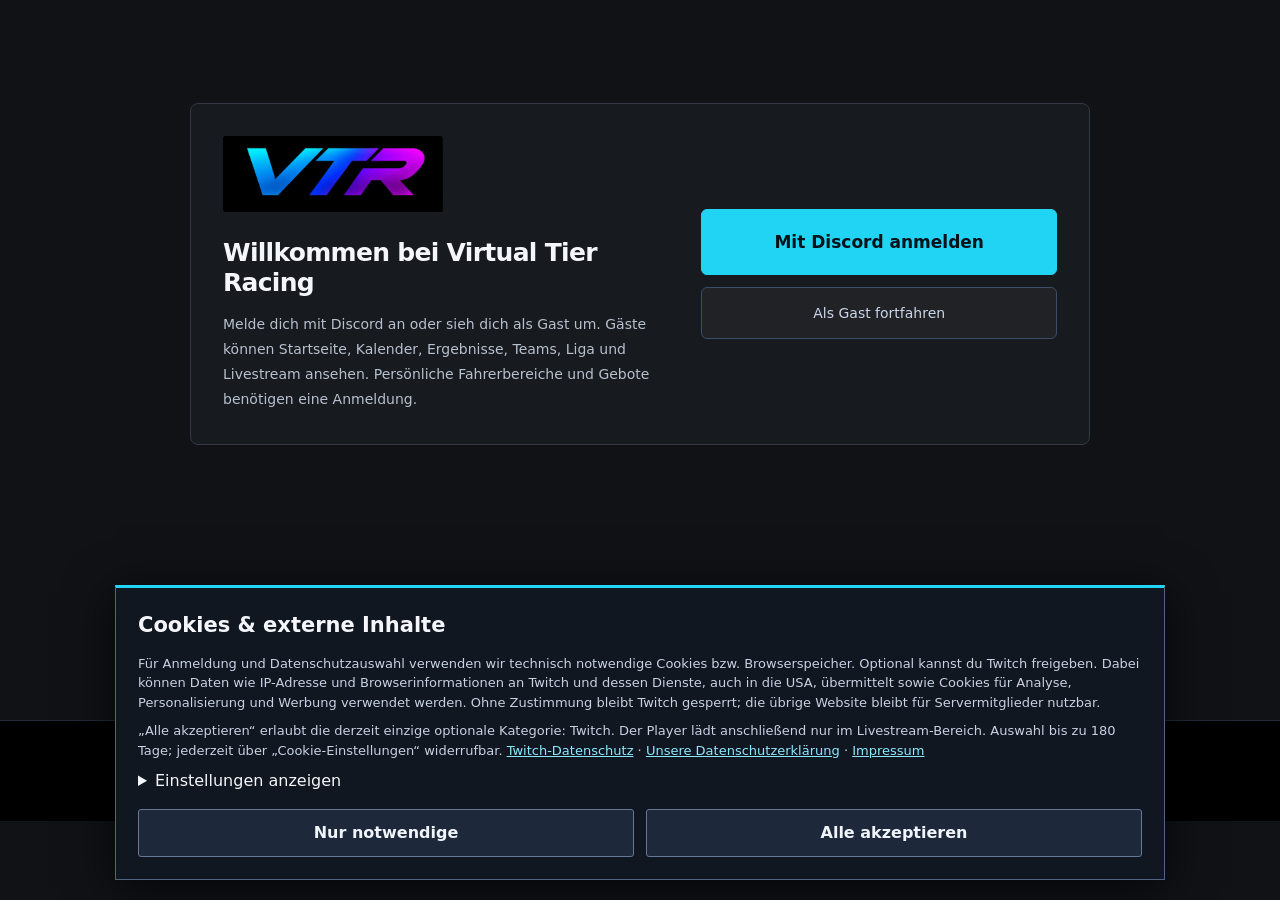
==== index.html @ bfbf3780 "Deactivate drivers when Discord role is removed; preserve history and refund cancelled auctions" ====
<!doctype html>
<html lang="de">
<head>
<meta charset="utf-8">
<meta name="viewport" content="width=device-width, initial-scale=1">
<meta name="theme-color" content="#07090d">
<title>Virtual Tier Racing | Tier 1</title>
<meta name="description" content="Virtual Tier Racing: Rennkalender, Ergebnisse, Teams und Wertungen der Tier 1. Der Fahrerbereich ist über Discord erreichbar.">
<style>
 
/* F1 Premium – Budgetanzeige */
#teams .card .stat {
  white-space: nowrap;
  font-size: clamp(16px, 1.8vw, 25px);
}

#teams .coin-unit {
  font-size: 0.55em;
  font-weight: 600;
  opacity: 0.75;
}

/* F1 Premium – kompakte Budgetanzeige */
#teams .card .stat {
  font-size: clamp(19px, 2vw, 26px);
  font-weight: 850;
  line-height: 1.4;
  letter-spacing: -0.5px;
  overflow-wrap: normal;
}

#teams .card {
  padding: 24px;
}

#teams .card h3 {
  margin-bottom: 18px;
}

#teams .card .muted {
  font-size: 13px;
  text-transform: uppercase;
  letter-spacing: 1px;
  margin-bottom: 10px;
}

 html {
  scroll-behavior: smooth;
  scroll-padding-top: 130px;
}

[id] {
  scroll-margin-top: 130px;
}
:root{color-scheme:dark;font-family:Inter,system-ui,-apple-system,Arial,sans-serif;--bg:#090b10;--surface:#151922;--surface2:#1b202a;--stroke:#303541;--text:#f7f8fb;--muted:#aab3c1;--red:#f33545}
*{box-sizing:border-box}html{scroll-behavior:smooth}body{margin:0;min-height:100vh;background:radial-gradient(ellipse at 90% 0%,#3b1521 0%,transparent 33%),var(--bg);color:var(--text)}button,input,select{font:inherit}button{border:0;border-radius:9px;background:var(--red);color:white;padding:12px 17px;font-weight:750;cursor:pointer;transition:filter .2s,transform .2s}button:hover:not(:disabled){filter:brightness(1.13);transform:translateY(-1px)}button:disabled{opacity:.45;cursor:not-allowed}.secondary{background:#303846}.outline{background:transparent;border:1px solid var(--stroke)}.hidden{display:none!important}.muted{color:var(--muted)}.red{color:var(--red)}
.sidebar{position:fixed;inset:0 auto 0 0;width:238px;background:#101319;border-right:1px solid #2a2f39;padding:29px 17px;display:flex;flex-direction:column;z-index:20}.brand{font-size:24px;font-weight:950;letter-spacing:.6px;padding:4px 10px 32px;white-space:nowrap}.brand span{color:var(--red)}.nav-label{font-size:10px;letter-spacing:2px;font-weight:800;color:#777f90;margin:10px 13px 14px}.nav-link{display:flex;align-items:center;gap:12px;text-decoration:none;color:#abb4c3;padding:13px 15px;border-radius:10px;font-weight:700;margin-bottom:6px;transition:background .2s,color .2s}.nav-link:hover{background:#252b35;color:white}.nav-link.active{background:#431b27;color:#fff;border-left:3px solid var(--red)}.nav-icon{font-size:18px;width:24px;text-align:center}.side-bottom{margin-top:auto;padding:18px 12px 0;border-top:1px solid var(--stroke);color:#7f8897;font-size:12px;line-height:1.6}
.page{margin-left:238px;min-width:0}.topbar{height:86px;border-bottom:1px solid #292e38;background:#11141bbd;backdrop-filter:blur(12px);display:flex;justify-content:space-between;align-items:center;padding:0 34px;gap:15px;position:sticky;top:0;z-index:10}.top-heading{font-weight:850;font-size:20px}.top-sub{font-size:12px;color:var(--muted);margin-top:4px}.account-actions{display:flex;align-items:center;gap:12px}
main{max-width:1450px;margin:auto;padding:30px 34px 65px}.hero{position:relative;overflow:hidden;border:1px solid #65303b;border-radius:18px;min-height:270px;display:flex;align-items:center;padding:40px 42px;margin-bottom:24px;background:linear-gradient(100deg,#1a1019 0%,#26141d 43%,#0d1017 100%)}.hero:before{content:'';position:absolute;inset:0;background:repeating-linear-gradient(115deg,transparent 0 28px,#ffffff05 29px 30px);opacity:.55;pointer-events:none}.hero:after{content:'01';position:absolute;right:45px;bottom:-65px;font-size:290px;font-style:italic;font-weight:950;letter-spacing:-20px;color:#ffffff0a;pointer-events:none}.hero-content{position:relative;z-index:1;max-width:680px}.eyebrow{color:#ff7c8c;text-transform:uppercase;letter-spacing:2.5px;font-size:11px;font-weight:900}.hero h1{font-size:clamp(30px,4.4vw,58px);font-style:italic;letter-spacing:-1.8px;line-height:1.06;margin:14px 0}.hero h1 em{color:var(--red);font-style:inherit}.hero p{color:#c0c5d0;max-width:530px;line-height:1.65;margin:0 0 18px}
.grid{display:grid;grid-template-columns:repeat(auto-fit,minmax(min(100%,270px),1fr));gap:18px}.summary-grid{grid-template-columns:repeat(2,minmax(0,1fr))}.card{background:linear-gradient(145deg,#191d26,#12161e);border:1px solid var(--stroke);border-radius:15px;padding:23px;min-width:0;box-shadow:0 12px 30px #0002}.card h3{margin:0 0 17px;font-size:20px}.stat{font-size:clamp(22px,3vw,33px);font-weight:900;overflow-wrap:anywhere;margin-top:9px;letter-spacing:-.5px}.metric-label{font-size:11px;letter-spacing:1.6px;font-weight:850;color:#919cab}.section{display:flex;align-items:center;gap:12px;margin:33px 0 17px;font-size:22px;letter-spacing:-.4px}.section:before{content:'';display:block;width:5px;height:24px;background:var(--red);border-radius:5px}#notice{min-height:24px;color:#ffb8c0;margin:0 0 14px}.auction-card{grid-column:1/-1;border-color:#66313c;background:linear-gradient(110deg,#251720,#151a23 75%);position:relative;overflow:hidden}.auction-card:after{content:'LIVE';position:absolute;right:28px;top:25px;font-size:45px;font-weight:950;font-style:italic;color:#ffffff07;pointer-events:none}.auction-card h3{font-size:clamp(24px,3.4vw,38px);font-style:italic;margin-top:19px}.auction-card #auctionTimer{font-variant-numeric:tabular-nums;margin:13px 0 17px;font-size:clamp(38px,5vw,60px);letter-spacing:1px}.auction-card #bidButton{width:100%;max-width:510px;padding:16px;font-size:15px}.bid-controls{display:flex;align-items:center;gap:13px;margin:22px 0;flex-wrap:wrap}.bid-controls button{font-size:25px;min-width:56px}.bid-controls strong{font-size:23px;min-width:190px;text-align:center}.divider{border:0;border-top:1px solid var(--stroke);margin:19px 0}input,select{display:block;width:100%;background:#0d1119;border:1px solid #444b59;border-radius:9px;color:white;padding:12px;margin:7px 0 16px}input:focus,select:focus{outline:2px solid #ff3c5160;border-color:var(--red)}label{font-size:14px;color:#d2d7df;font-weight:650}ul{padding-left:21px}li{margin:9px 0}footer{color:#7e8795;text-align:center;padding:23px;font-size:12px}#guest{max-width:700px}.tiny-rule{height:3px;width:38px;background:var(--red);border-radius:5px;margin-bottom:15px}
@media(max-width:1000px){.sidebar{width:76px;padding:25px 10px}.sidebar .brand{font-size:0;padding:8px 0 26px;text-align:center}.sidebar .brand:before{content:'F1';font-size:22px;color:var(--red)}.nav-label,.nav-text,.side-bottom{display:none}.nav-link{justify-content:center;padding:13px 8px}.nav-icon{width:auto}.page{margin-left:76px}.topbar{padding:0 22px}main{padding:23px 22px 50px}}
@media(max-width:640px){.sidebar{position:static;width:auto;height:auto;padding:10px 12px;flex-direction:row;align-items:center;overflow-x:auto;gap:5px}.sidebar .brand{font-size:17px;padding:0 10px 0 0}.sidebar .brand:before{display:none}.nav-link{padding:9px 12px;margin:0;white-space:nowrap}.nav-text{display:inline;font-size:12px}.nav-icon{font-size:15px}.page{margin:0}.topbar{height:auto;min-height:74px;padding:12px 15px;flex-wrap:wrap}.top-heading{font-size:17px}.top-sub{font-size:11px}.account-actions button{padding:10px;font-size:12px}main{padding:16px 13px 45px}.hero{min-height:245px;padding:25px 21px}.hero:after{font-size:170px;bottom:-34px;right:15px}.hero h1{letter-spacing:-.7px}.summary-grid{grid-template-columns:1fr}.card{padding:19px}.section{font-size:20px}.bid-controls strong{min-width:145px;font-size:18px}}
@media(prefers-reduced-motion:reduce){html{scroll-behavior:auto}button,.nav-link{transition:none}}

/* F1 Premium – Teamkarten */
#teams .card {
  position: relative;
  overflow: hidden;
  border-top: 4px solid var(--team-color, #ff3c51);
  background: linear-gradient(
    145deg,
    var(--team-glow, #20232d),
    #11151e 75%
  );
  transition: transform .2s, box-shadow .2s;
}

#teams .card:hover {
  transform: translateY(-4px);
  box-shadow: 0 12px 30px #0006;
}

#teams .card h3 {
  font-size: 23px;
  margin-bottom: 22px;
}

#teams .card .stat {
  font-size: clamp(20px, 2.2vw, 28px);
  overflow-wrap: anywhere;
  line-height: 1.3;
  color: var(--team-color, #ff3c51);
}


/* Ruhige Oberflächen und klare Bedienelemente */
:root{--bg:#101113;--surface:#181a1e;--stroke:#2c2e34;--muted:#a5a7af;--red:#ed3547}
body{background:var(--bg)}
button{min-height:44px;border:1px solid transparent;border-radius:7px;padding:11px 18px;font-weight:600;letter-spacing:0;transition:background .18s,border-color .18s}
button:hover:not(:disabled){transform:none;filter:none;background:#cf293a}
button:focus-visible,a:focus-visible{outline:2px solid #f6a2ac;outline-offset:4px}
button.secondary,button.outline{background:#202226;border:1px solid #3a3d44}
button.secondary:hover:not(:disabled),button.outline:hover:not(:disabled){background:#2b2e34}
.sidebar{background:#141518;border-color:var(--stroke)}
.brand{font-size:22px;font-weight:800;letter-spacing:-.8px}
.nav-label{font-size:11px;letter-spacing:.8px;text-transform:uppercase}
.nav-link{border-radius:6px;font-weight:500}
.nav-link.active{background:#24262b;border-left-color:var(--red)}
.nav-link:hover{background:#202226}
.topbar{background:#101113f2;backdrop-filter:blur(16px);border-color:var(--stroke)}
.top-heading{font-size:18px;font-weight:650;letter-spacing:-.4px}
.hero{background:#17191d;border:1px solid var(--stroke);border-radius:12px;min-height:280px;padding:38px 40px}
.hero:before{inset:32px auto 32px 0;width:3px;background:var(--red);opacity:1}
.hero:after{display:none}
.eyebrow{color:var(--muted);font-size:12px;font-weight:500;letter-spacing:.3px;text-transform:none}
.hero h1{font-size:clamp(30px,4vw,52px);font-style:normal;font-weight:650;letter-spacing:-1.8px;line-height:1.15;margin:18px 0}
.hero h1 em{color:#f5f5f7;font-weight:400}
.hero p{color:var(--muted);font-size:15px;line-height:1.7;margin:0;max-width:490px}
.card{background:#181a1e;border-color:var(--stroke);border-radius:10px;box-shadow:none}
.card h3{font-weight:650}
.stat{font-weight:650;font-variant-numeric:tabular-nums}
.metric-label{font-weight:600;letter-spacing:.7px}
.section{font-size:20px;font-weight:600;margin-top:32px}
.section:before{width:3px;height:18px;border-radius:1px}
#guest{max-width:none;padding:28px 32px}
#guest h2{margin:0 0 10px;font-size:22px;font-weight:600;letter-spacing:-.5px}
#guest p{max-width:570px;line-height:1.7;margin:0 0 22px}
#guest .tiny-rule{display:none}
#notice:empty{display:none}
.auction-card{background:#1c191c;border-color:#513039}
.auction-card:after{display:none}
.auction-card h3{font-style:normal}
input,select{border-radius:6px;background:#121316;border-color:#3a3d44;min-height:44px}
#teams .card{background:#181a1e;border-top-width:3px;transition:border-color .18s}
#teams .card:hover{transform:none;box-shadow:none}
#teams .card h3{font-size:21px;font-weight:600}
#teams .card .stat{font-weight:650}
footer{font-size:12px;color:#9699a2}
@media(max-width:640px){
.sidebar{gap:2px;flex-wrap:wrap;overflow-x:visible}
.sidebar .brand{width:100%;padding:4px 8px 10px;font-size:19px}
.nav-link{flex:1;min-height:44px;gap:6px;padding:9px 7px}
.nav-icon{display:none}
.nav-text{font-size:12px}
.hero{min-height:250px;padding:28px 23px}
.hero h1{letter-spacing:-1px}
#guest{padding:24px}
}
@media(prefers-reduced-motion:reduce){#teams .card,button{transition:none}}


/* Teamprofile – Editorial Motorsport */
#teams{gap:24px;grid-template-columns:repeat(auto-fit,minmax(min(100%,310px),1fr));align-items:stretch}
#teams .team-profile{position:relative;isolation:isolate;display:flex;flex-direction:column;min-width:0;min-height:460px;padding:0;border:1px solid #34363b;border-radius:0;background:#17191c;box-shadow:none;overflow:hidden;transition:border-color 180ms}
#teams .team-profile:before{content:"";position:absolute;top:0;left:0;right:0;height:4px;background:var(--team-color);pointer-events:none}
#teams .team-profile:after{display:none}
#teams .team-profile:hover{transform:none;border-color:var(--team-color);box-shadow:none}
.team-profile-header{padding:32px 26px 25px;min-height:210px;display:flex;flex-direction:column;justify-content:space-between;gap:26px;border-bottom:1px solid #34363b}
.team-wordmark{align-self:flex-start;position:relative;font-family:Arial,Helvetica,sans-serif;font-size:48px;font-weight:900;font-style:italic;letter-spacing:-3px;line-height:1;color:#f2f3f5;padding-right:20px}
.team-wordmark:after{content:"";position:absolute;right:0;top:4px;width:4px;height:36px;transform:skew(-18deg);background:var(--team-color)}
.team-kicker{margin:0 0 7px;color:#a5aab4;font-size:9px;font-weight:600;letter-spacing:2px}
#teams .team-profile h3{max-width:none;font-size:28px;line-height:1.1;font-weight:800;font-style:normal;text-transform:uppercase;letter-spacing:-1px;margin:0;overflow-wrap:anywhere}
.team-details{margin:0;padding:0 26px}
.team-owner{display:flex;align-items:baseline;justify-content:space-between;gap:16px;padding:18px 0;border-bottom:1px solid #34363b}
.team-details dt{font-size:11px;color:#acb1bb;line-height:1.5}
.team-owner dd{margin:0;font-size:13px;font-weight:500;text-align:right;overflow-wrap:anywhere;min-width:0}
.team-budget{padding:20px 0 24px}
#teams .team-profile .stat{margin:9px 0 0;display:flex;align-items:baseline;flex-wrap:wrap;gap:10px;color:#f3f4f6;font-size:clamp(26px,2.5vw,34px);font-weight:700;line-height:1.2;letter-spacing:-1px;white-space:normal;overflow-wrap:anywhere}
#teams .team-profile .coin-unit{font-size:10px;font-weight:500;letter-spacing:1px;text-transform:uppercase;color:#b2b7c0}
#teams .team-profile .team-squad{margin-top:auto;padding:19px 26px 24px;background:#121416;border-top:1px solid #34363b}
.team-squad-header{display:flex;justify-content:space-between;align-items:center;margin-bottom:14px}
.team-squad-header h4{margin:0;font-size:10px;letter-spacing:1.5px;text-transform:uppercase;font-weight:600;color:#c2c6cf}
.team-roster-count{font-size:11px;font-variant-numeric:tabular-nums;color:#acb1bb}
.team-roster{list-style:none;padding:0;margin:0}
#teams .team-driver{display:flex;align-items:center;gap:12px;margin:0;padding:10px 0;background:none;border:0;border-top:1px solid #292c31;font-size:14px;line-height:1.4}
#teams .team-driver:first-child{border-top:0;padding-top:0}
.driver-initials{display:flex;align-items:center;justify-content:center;flex-shrink:0;width:32px;height:32px;border:1px solid #3e424a;border-left:2px solid var(--team-color);font-size:10px;font-weight:650;letter-spacing:.4px;color:#e1e4ea}
.driver-name{min-width:0;overflow-wrap:anywhere}
.team-empty{margin:0;min-height:32px;font-size:13px;line-height:1.6;color:#a5aab4}
@media(max-width:640px){#teams{gap:20px}.team-profile-header{padding:28px 23px 23px}.team-details{padding:0 23px}#teams .team-profile .team-squad{padding:19px 23px 23px}}
@media(prefers-reduced-motion:reduce){#teams .team-profile{transition:none}}


/* Official team logos */
.team-logo-slot{display:flex;align-items:center;justify-content:flex-start;min-height:76px;width:100%;max-width:200px}
.team-logo{display:block;width:176px;height:72px;max-width:100%;object-fit:contain;object-position:left center}
.team-logo-fallback{font-size:22px;font-weight:800;line-height:1.1;text-transform:uppercase;overflow-wrap:anywhere}

/* Historien, Profile und Auktionsplanung */
.driver-link{border:0;background:none;color:inherit;padding:2px 0;min-height:44px;font:inherit;line-height:inherit;letter-spacing:inherit;text-align:left;text-decoration:underline;text-decoration-color:#626773;text-underline-offset:4px;overflow-wrap:anywhere;max-width:100%}
.driver-link:hover:not(:disabled){background:none;color:#ffb3bd}
.team-driver .driver-link{min-height:32px}
.bid-history{grid-column:1/-1;border-top:1px solid #34373e;padding:24px 30px;min-width:0}
.bid-history h4{margin:0 0 16px;font-size:17px}
.bid-history-list,.transfer-list,.queue-list{list-style:none;margin:0;padding:0}
.bid-history-list{max-height:280px;overflow:auto;overscroll-behavior:contain}
.bid-history-row{display:grid;grid-template-columns:minmax(0,1fr) minmax(0,1fr) auto;gap:12px;padding:14px 0;margin:0;border-bottom:1px solid var(--stroke);font-size:13px;overflow-wrap:anywhere}
.section-toolbar{display:flex;align-items:center;justify-content:space-between;gap:16px;margin:28px 0 16px}
.section-toolbar .section{margin:0}
.transfer-row{display:grid;grid-template-columns:minmax(0,1.2fr) minmax(0,1fr) minmax(0,1fr) auto;align-items:center;gap:16px;margin:0;padding:15px 0;border-bottom:1px solid var(--stroke);font-size:14px;overflow-wrap:anywhere}
.transfer-row:last-child{border-bottom:0}
.transfer-row time,.bid-history-row time{font-size:11px}
#driverDialog{width:min(760px,calc(100% - 28px));max-width:none;max-height:calc(100dvh - 28px);padding:28px;background:#17191d;color:var(--text);border:1px solid var(--stroke);border-top:3px solid var(--red);border-radius:6px;overscroll-behavior:contain}
#driverDialog::backdrop{background:#000c}
body:has(#driverDialog[open]){overflow:hidden}
#driverDialog h2{font-size:28px;overflow-wrap:anywhere;min-width:0}
#driverDialog .transfer-row{grid-template-columns:minmax(0,1fr) minmax(0,1fr)}
#queueSection{margin-top:28px}
#planAuction{max-width:650px}
.queue-row{display:flex;align-items:center;flex-wrap:wrap;gap:16px;padding:18px 0;margin:0;border-bottom:1px solid var(--stroke)}
.queue-row strong{flex:1;min-width:120px}
.outbid-alert{position:sticky;top:90px;z-index:12;margin:0 0 20px;padding:18px;background:#382126;color:#fff1f3;border-left:3px solid var(--red);line-height:1.5}
.auction-leader{font-weight:600}
@media(max-width:760px){.bid-history{padding:23px}.bid-history-row{grid-template-columns:minmax(0,1fr) minmax(0,1fr)}.bid-history-row time{grid-column:1/-1}.transfer-row{grid-template-columns:minmax(0,1fr) minmax(0,1fr)}.section-toolbar{align-items:flex-start;flex-wrap:wrap}#driverDialog{padding:20px}}
/* Rennergebnisse und Meisterschaft */
.sr-only{position:absolute;width:1px;height:1px;padding:0;margin:-1px;overflow:hidden;clip:rect(0,0,0,0);white-space:nowrap;border:0}
#results-section{margin-top:36px}
.race-filter{display:flex;align-items:end;gap:12px;margin-bottom:22px;flex-wrap:wrap}
.race-filter label{flex:1;max-width:360px;min-width:180px}
.race-filter input{margin-bottom:0}
.race-list-row{display:flex;align-items:center;justify-content:space-between;gap:20px;padding:22px 0;border-bottom:1px solid var(--stroke)}
.race-list-row:first-child{padding-top:0}.race-list-row:last-child{border:0;padding-bottom:0}
.race-list-row h3{margin:0;font-size:20px;overflow-wrap:anywhere}.race-list-row p{font-size:12px;margin:0 0 8px;line-height:1.5}
.race-list-row>div{min-width:0}.race-list-row button{flex-shrink:0}
.standings-grid{display:grid;grid-template-columns:repeat(2,minmax(0,1fr));gap:22px;margin-top:24px}
.standings-grid .card{padding:24px}.standings-grid h3{font-size:20px}
.race-table-wrap{max-width:100%;overflow:auto;overscroll-behavior:contain;border:1px solid var(--stroke);border-radius:3px}
.race-table{border-collapse:collapse;width:100%;font-size:13px;text-align:left;font-variant-numeric:tabular-nums}
.race-table th{padding:13px 14px;font-size:10px;text-transform:uppercase;letter-spacing:.7px;color:#b7bdc7;background:#111316;font-weight:600;white-space:nowrap}
.race-table td{padding:14px;border-top:1px solid var(--stroke);overflow-wrap:anywhere}
#raceCreateSection{margin-top:28px}#createRace{max-width:650px}
#raceDialog{width:min(1120px,calc(100% - 28px));max-width:none;max-height:calc(100dvh - 28px);padding:28px;color:var(--text);background:#17191d;border:1px solid var(--stroke);border-top:3px solid var(--red);border-radius:6px;overscroll-behavior:contain}
#raceDialog::backdrop{background:#000c}body:has(#raceDialog[open]){overflow:hidden}
#raceDialogTitle{overflow-wrap:anywhere;min-width:0;font-size:27px}
#raceEditorNotice{line-height:1.6;color:#ffc3cb}#raceEditorNotice:empty{display:none}
.race-editor-meta{display:grid;grid-template-columns:2fr 1fr 1fr;gap:16px}
.race-editor-table .race-table{min-width:850px}.race-editor-table td{padding:12px 8px}
.race-editor-table input,.race-editor-table select{margin:0;font-size:13px;padding:10px;min-height:44px}
.race-editor-table .race-driver{min-width:170px}.race-editor-table .race-team{min-width:140px}.race-editor-table .race-position{width:72px}
.race-editor-actions{display:flex;justify-content:flex-end;gap:12px;flex-wrap:wrap;margin-top:24px}
#addRaceResult{margin-top:16px}.race-editor>p{line-height:1.7;font-size:13px}
#closeRaceDialog{white-space:nowrap}
@media(max-width:1000px){.standings-grid{grid-template-columns:minmax(0,1fr)}}
@media(max-width:640px){#raceDialog{padding:18px}.race-editor-meta{grid-template-columns:minmax(0,1fr);gap:0}.race-list-row{align-items:flex-start;flex-direction:column;gap:14px}.race-editor-actions{flex-direction:column}.standings-grid .card{padding:18px}#raceDialogTitle{font-size:22px}.race-table td,.race-table th{padding:12px 10px}}


[hidden]{display:none!important}
[data-page-view] > .section:first-child,#results-section{margin-top:0}

@media(min-width:641px) and (max-width:1000px){
.sidebar{width:190px;padding:25px 12px}.page{margin-left:190px}
.sidebar .brand{font-size:19px;padding:8px 7px 26px;text-align:left}.sidebar .brand:before{display:none}
.nav-text{display:inline;font-size:12px}.nav-link{justify-content:flex-start;gap:9px;padding:13px 10px}.nav-icon{width:20px;font-size:16px}
}
/* Eigene Auktionsansicht */
#auctionPage{max-width:1180px;margin:0 auto}
.auction-page-header{margin:0 0 26px}.auction-page-header h2{font-size:30px;letter-spacing:-1px;margin:0 0 10px;font-weight:650}.auction-page-header p{margin:0;line-height:1.6;font-size:14px}
#auctionNotice{color:#ffc3cb;line-height:1.6;margin:0 0 20px}#auctionNotice:empty{display:none}
#auctionPage #auctions{display:block}
#auctionPage .auction-card{display:grid;grid-template-columns:minmax(0,1.1fr) minmax(0,1fr);padding:0;border:1px solid #34373e;border-radius:10px;background:#191c21;overflow:hidden}
.auction-overview{padding:32px;min-width:0}.auction-bidding{min-width:0;padding:32px;background:#121417;border-left:1px solid #34373e}
.auction-live-label{font-size:10px;font-weight:650;letter-spacing:1.5px;color:#adb4c0}
#auctionPage .auction-card h3{margin:18px 0;font-size:clamp(30px,3.8vw,48px);font-weight:700;font-style:normal;letter-spacing:-1.3px;line-height:1.1;overflow-wrap:anywhere}
#auctionPage h3 .driver-link{text-decoration:none;min-height:0}#auctionPage h3 .driver-link:hover{text-decoration:underline;text-decoration-thickness:1px}
.auction-starting-price{font-size:13px;color:#aab3c1}
.auction-highest{margin:30px 0 24px;padding-top:24px;border-top:1px solid #34373e;display:flex;flex-direction:column;gap:10px}
.auction-highest span{font-size:10px;font-weight:600;letter-spacing:1.2px;text-transform:uppercase;color:#aab3c1}
.auction-highest strong{font-size:clamp(24px,2.8vw,34px);font-weight:650;letter-spacing:-1px;font-variant-numeric:tabular-nums;overflow-wrap:anywhere}
.auction-clock{border-top:1px solid #34373e;padding-top:24px;margin-top:24px}.auction-clock-label{font-size:11px;color:#adb4c0}
#auctionPage #auctionTimer{font-size:clamp(36px,4.5vw,58px);font-weight:600;letter-spacing:-1.5px;margin:8px 0;line-height:1.15;overflow-wrap:anywhere;font-variant-numeric:tabular-nums}
#auctionPage #auctionTimer.is-expired{font-size:24px;letter-spacing:-.5px}
.auction-rule{font-size:12px;line-height:1.6;color:#aab3c1;margin:18px 0 0}
.auction-leader{font-size:13px;font-weight:500;color:#c9ced8}
.auction-bidding>h4{font-size:22px;letter-spacing:-.5px;font-weight:600;margin:0 0 10px}.auction-budget{font-size:13px;line-height:1.7;color:#aab3c1;margin:0 0 28px}
.bid-amount-label{font-size:11px;color:#b2b9c5;margin:0 0 12px}
#auctionPage .bid-controls{display:grid;grid-template-columns:48px minmax(0,1fr) 48px;align-items:stretch;gap:8px;margin:0;padding:14px 10px;background:#1c1f25;border:1px solid #3b404b;border-radius:8px}
#auctionPage .bid-controls button{min-width:44px;min-height:52px;padding:0;font-size:25px;font-weight:400;background:#292e37;border:1px solid #414958;border-radius:5px}
#auctionPage .bid-controls button:hover:not(:disabled){background:#373e49}
#auctionPage .bid-controls strong{display:flex;flex-direction:column;justify-content:center;align-items:center;gap:3px;min-width:0;font-size:clamp(19px,2.1vw,29px);letter-spacing:-.8px;font-weight:650;font-variant-numeric:tabular-nums;line-height:1.2;overflow-wrap:anywhere}
#auctionPage .bid-controls strong span{font-size:10px;font-weight:500;letter-spacing:1.5px;text-transform:uppercase;color:#b0b8c5}
.bid-shortcuts{display:flex;gap:8px;flex-wrap:wrap;margin:12px 0 22px}.bid-shortcuts button{flex:1;min-height:40px;font-size:11px;padding:8px 12px;color:#d6dce6;background:transparent;border:1px solid #3b404b;border-radius:5px}.bid-shortcuts button:hover:not(:disabled){background:#242831}
.bid-budget-preview{font-size:12px;line-height:1.7;color:#b3bbc9;margin:0 0 20px;font-variant-numeric:tabular-nums}
#auctionPage #bidButton{max-width:none;width:100%;min-height:54px;border-radius:6px;font-size:14px;font-weight:650;padding:15px;white-space:normal}
.bid-step-note{font-size:10px;color:#929caa;line-height:1.7;margin:16px 0 0}.bid-warning{color:#ffc3cb;font-size:13px;line-height:1.6;margin:12px 0 0}.bid-warning:empty{display:none}
.bid-leading{margin-top:32px;border-top:2px solid #66cda4;padding-top:22px}.bid-leading h4{font-size:19px;font-weight:600;margin:0 0 12px}.bid-leading strong{font-size:26px;font-weight:650}.bid-leading p{font-size:13px;color:#acb9c5;line-height:1.7}
#auctionPage .bid-history{background:#15181c}#auctionPage .bid-history h4{font-weight:600;font-size:16px}
#auctionPage .bid-history-list{max-height:320px}.auction-empty h3{font-size:24px}.auction-empty .driver-link{font-size:14px}
@media(max-width:1100px){#auctionPage .auction-card{grid-template-columns:minmax(0,1fr)}.auction-bidding{border-left:0;border-top:1px solid #34373e}#auctionPage .bid-controls strong{font-size:30px}}
@media(max-width:640px){.auction-overview,.auction-bidding{padding:24px 20px}.auction-page-header h2{font-size:26px}#auctionPage .bid-controls{grid-template-columns:44px minmax(0,1fr) 44px;padding:12px 8px;gap:6px}#auctionPage .bid-controls strong{font-size:24px}#auctionPage .bid-history{padding:24px 20px}.bid-shortcuts button{font-size:11px}}

body:has(#auctionPage:not([hidden])) #notice,body:has(#auctionPage:not([hidden])) #outbidAlert{display:none}
/* Öffentliches Liga-Dashboard */
.hero.dashboard-hero{min-height:0;padding:0;margin:0 0 25px;background:none;border:0;border-radius:0}
.hero.dashboard-hero:before,.hero.dashboard-hero:after{display:none}
.hero.dashboard-hero h1{font-size:clamp(28px,3.4vw,42px);font-style:normal;margin:9px 0 12px;font-weight:650;letter-spacing:-1px}
.hero.dashboard-hero p{margin:0;color:#aab3c1;font-size:14px}
#guest.guest-access-note{max-width:none;border:1px solid #30343c;border-left:3px solid var(--red);padding:15px 20px;margin:0 0 24px;background:#16191e;border-radius:4px}
#guest.guest-access-note p{margin:0;max-width:none;font-size:13px;line-height:1.7;color:#b9c0cd}
.summary-grid[data-auth-only]{margin-bottom:26px}
#publicDashboard .standings-grid{margin-top:20px;margin-bottom:26px}
.dashboard-heading{display:flex;justify-content:space-between;align-items:center;gap:16px;margin-bottom:20px}
.dashboard-heading h2{font-size:22px;font-weight:600;letter-spacing:-.4px;margin:0}
.dashboard-calendar>h2{font-size:22px;font-weight:600;letter-spacing:-.4px;margin:0 0 12px}
.calendar-next{font-size:14px;line-height:1.6;color:#dce1eb;margin:0 0 20px}
.calendar-list{list-style:none;padding:0;margin:0}
.calendar-entry{display:flex;align-items:center;gap:20px;border-top:1px solid var(--stroke);padding:20px 0;margin:0}
.calendar-entry:first-child{border-top:0;padding-top:0}.calendar-entry:last-child{padding-bottom:0}
.calendar-date{display:flex;flex-direction:column;align-items:center;justify-content:center;gap:4px;width:58px;min-height:65px;flex-shrink:0;background:#101216;border:1px solid #343943;border-radius:4px;font-variant-numeric:tabular-nums}
.calendar-date strong{font-size:24px;line-height:1;font-weight:650}.calendar-date span{font-size:10px;text-transform:uppercase;letter-spacing:1px;color:#b2bbc9}
.calendar-entry-next .calendar-date{border-left:3px solid var(--red)}
.calendar-race{min-width:0;flex:1}.calendar-race h3{font-size:17px;font-weight:600;margin:0 0 6px;overflow-wrap:anywhere}.calendar-race p{font-size:12px;margin:0;line-height:1.5}
.calendar-status{font-size:11px;color:#aeb8c6;line-height:1.5;text-align:right}
#publicDashboard>.race-filter{padding-bottom:6px}
@media(max-width:640px){.calendar-entry{gap:14px;flex-wrap:wrap}.calendar-status{margin-left:72px;flex:0 0 calc(100% - 72px);margin-top:-6px;text-align:left}.calendar-race h3{font-size:15px}#guest.guest-access-note{padding:14px 16px}.calendar-date{width:54px}.dashboard-calendar.card{padding:20px}}

.calendar-checkbox{display:flex;align-items:flex-start;gap:10px;font-size:13px;line-height:1.6;margin:10px 0 20px}.calendar-checkbox input{display:inline;width:18px;min-height:18px;margin:2px 0 0;flex-shrink:0}
#publicDashboard .standings-grid h2{font-size:20px;font-weight:600;margin:0 0 18px}
/* Zentrale Anmeldung mit Gastzugang */
#guest.guest-login-panel{max-width:none;padding:0;margin:0 0 30px;border:1px solid #343943;border-radius:8px;background:#171a1f}
.login-choice{display:grid;grid-template-columns:minmax(0,1fr) minmax(250px,.8fr);gap:34px;align-items:center;padding:32px}
#guest .login-choice h2{font-size:25px;font-weight:600;letter-spacing:-.7px;line-height:1.2;margin:0 0 14px}
#guest.guest-login-panel .login-choice p{max-width:510px;margin:0;font-size:14px;line-height:1.8;color:#b7c0ce}
.login-choice-actions{display:flex;flex-direction:column;gap:12px}
#login{display:flex;align-items:center;justify-content:center;gap:15px;width:100%;min-height:66px;padding:18px 24px;font-size:17px;font-weight:650;border-radius:6px}
#guestContinue{width:100%;min-height:52px;padding:14px 20px;font-size:14px;font-weight:500;border-radius:6px;color:#d9dfe9;border-color:#454d59}
.guest-session{display:flex;align-items:center;justify-content:space-between;gap:22px;padding:22px 28px}
#guest .guest-session h2{margin:0 0 7px;font-size:19px;font-weight:600}
#guest.guest-login-panel .guest-session p{max-width:none;margin:0;color:#aeb9c9;font-size:13px;line-height:1.7}
#returnToLogin{white-space:nowrap;font-size:13px;min-height:44px}
@media(max-width:900px){.login-choice{grid-template-columns:minmax(0,1fr);gap:24px;padding:28px}.guest-session{align-items:flex-start;flex-direction:column;gap:16px}}
@media(max-width:640px){.login-choice{padding:24px;gap:22px}#guest .login-choice h2{font-size:23px}#login{font-size:16px;min-height:64px}.guest-session{padding:22px}.guest-session #returnToLogin{width:100%}}

/* Einstieg und lesender Gastzugang */
body.landing-mode{background:#101216}
.landing-mode .sidebar,.landing-mode .topbar,.landing-mode footer{display:none}
.landing-mode .page{margin-left:0}.landing-mode main{min-height:100svh;display:flex;flex-direction:column;justify-content:center;max-width:1050px;padding:36px 28px}
.entry-screen{width:100%;max-width:900px;margin:0 auto}.entry-brand{font-size:27px;font-weight:850;letter-spacing:-1px;margin-bottom:28px}.entry-brand span{color:var(--red)}
#entryScreen #guest{margin-bottom:0}.landing-mode #notice:empty{display:none}
.guest-viewer-bar{display:flex;align-items:center;justify-content:space-between;gap:20px;padding:14px 18px;margin:0 0 24px;background:#171b21;border:1px solid #343b47;border-radius:5px}
.guest-viewer-bar h2{font-size:14px;font-weight:600;margin:0 0 4px}.guest-viewer-bar p{font-size:12px;color:#aab5c5;margin:0;line-height:1.6}
#statistics-section>p{line-height:1.7}.driver-stat-grid{display:grid;grid-template-columns:repeat(3,minmax(0,1fr));gap:12px;margin:20px 0 24px}
.driver-stat{padding:18px;background:#11151b;border:1px solid #323a46;border-radius:5px;min-width:0}
.driver-stat dt{font-size:10px;line-height:1.5;letter-spacing:.4px;color:#aeb9ca}.driver-stat dd{margin:10px 0 0;font-size:27px;font-weight:650;line-height:1.1;font-variant-numeric:tabular-nums}
.driver-statistics{margin:24px 0}.driver-statistics>p{font-size:12px;line-height:1.8}.driver-statistics h3{font-size:19px}
#statisticsList .race-table{min-width:680px}#ownStatistics{margin-bottom:24px}#ownStatistics h3{margin-bottom:0}
#driverLinkHint{font-size:13px;line-height:1.7}.stats-profile-tools{margin:12px 0}
@media(max-width:640px){.landing-mode main{padding:28px 16px}.entry-brand{font-size:24px;margin-bottom:20px}.guest-viewer-bar{align-items:flex-start;gap:14px;flex-direction:column}.guest-viewer-bar #returnToLogin{width:100%}.driver-stat-grid{grid-template-columns:repeat(2,minmax(0,1fr));gap:10px}.driver-stat{padding:15px}.driver-stat dd{font-size:25px}}

.auction-window-header{display:flex;align-items:center;justify-content:space-between;gap:20px;margin-bottom:22px}

/* Virtual Tier Racing public league portal */
:root{--red:#ff482d;--bg:#0d0f12;--stroke:#2b2f34;--muted:#a4a9b0}
body{background:#0d0f12;color:#f6f5f1}.sidebar{position:sticky;top:0;width:100%;padding:19px 4%;flex-direction:row;align-items:center;gap:35px;background:#111316;border:0;border-bottom:1px solid var(--stroke);height:auto;z-index:30;box-sizing:border-box}.sidebar .brand{padding:0;display:flex;gap:14px;align-items:center;font-size:35px;font-style:italic;letter-spacing:-2px;color:#f5f5f0;text-decoration:none;white-space:nowrap}.sidebar .brand:before{display:none}.brand span{font-size:10px;font-style:normal;line-height:1.6;letter-spacing:1.1px;color:#deded9}.brand small{display:block;color:var(--red);letter-spacing:2px;font-size:9px}.sidebar nav{display:flex;gap:5px;align-items:center;flex-wrap:wrap;margin-left:auto}.nav-link{padding:10px 9px;border-radius:0;font-size:12px;font-weight:500;margin:0;white-space:nowrap}.nav-link.active{border:0;border-bottom:2px solid var(--red);background:none;color:white}.nav-link:hover{background:#24272b}.menu-toggle{display:none}.page{margin:0}.topbar{max-width:1320px;margin:auto;height:62px;padding:0 30px;background:transparent;border:0}.top-heading{font-size:12px;font-weight:500;letter-spacing:1px;text-transform:uppercase;color:#a4a9b0}.top-sub{display:none}main{max-width:1320px;margin:auto;padding:0 30px 70px}.hero.dashboard-hero{min-height:480px;padding:45px 42px;display:grid;grid-template-columns:1.5fr 1fr;gap:44px;align-items:center;background:#191c20;border:1px solid #34383e;border-radius:0;position:relative;overflow:hidden}.hero:after{content:'';width:500px;height:650px;right:-130px;bottom:-230px;background:repeating-linear-gradient(125deg,transparent 0 45px,#ffffff04 46px 48px);transform:rotate(5deg);font-size:0}.hero h1{font-size:clamp(45px,6.8vw,90px);line-height:.97;letter-spacing:-4px;font-weight:900;margin:22px 0}.hero h1 em{font-style:italic;color:var(--red)}.hero-content{position:relative;z-index:1}.hero p{font-size:16px;color:#b1b6bd;max-width:440px}.eyebrow{font-size:10px;letter-spacing:2px;color:#b2b6bd;font-weight:600}.hero-actions{display:flex;gap:12px;flex-wrap:wrap;margin:28px 0}.portal-button{display:inline-flex;align-items:center;justify-content:center;text-decoration:none;background:var(--red);color:#101010;border:1px solid var(--red);padding:14px 19px;font-size:13px;font-weight:700;min-height:46px;box-sizing:border-box}.portal-button.outline{background:transparent;color:#eee;border-color:#62666c}.portal-button:hover{filter:brightness(1.15)}.race-preview{position:relative;z-index:1;border-top:3px solid var(--red);padding:28px 0 0;max-width:350px}.race-preview h2{font-size:32px;line-height:1.15;letter-spacing:-1px;margin:25px 0 12px}.season-label{border-top:1px solid #3c4148;margin-top:35px;padding-top:20px;font-size:10px;color:#a4a9b0;letter-spacing:1px}.season-label strong{display:block;color:#eee;font-size:18px;letter-spacing:0;margin-top:8px;font-weight:500}.portal-section{margin:35px 0}.portal-section h1{font-size:clamp(30px,4vw,52px);letter-spacing:-1.5px;line-height:1.1}.portal-section .lead{font-size:18px;color:#aeb4bd}.portal-section h2{font-size:23px}.news-grid{display:grid;grid-template-columns:repeat(auto-fit,minmax(230px,1fr));gap:18px}.news-grid article{border-top:2px solid #777;padding:22px;background:#181b1f}.prose{margin-top:24px;line-height:1.75}.content-text{white-space:pre-wrap;overflow-wrap:anywhere}.card{background:#171a1e;border:1px solid var(--stroke);border-radius:3px;box-shadow:none}.section-toolbar{align-items:center}#publicDashboard{margin-top:40px}#publicDashboard .standings-grid{margin-top:12px}#publicDashboard .card h2{font-size:20px}.entry-screen{min-height:65vh;width:100%;padding:35px 0}.entry-brand{display:none}.guest-login-panel{max-width:570px;padding:36px;background:#191c20;border:1px solid #353a42}.login-choice h2{font-size:30px}.login-choice p{line-height:1.7}.guest-viewer-bar{display:none!important}footer{border-top:1px solid var(--stroke);padding:28px 5%;font-size:12px;color:#9298a1}button,input,select,textarea{border-radius:3px}textarea{width:100%;box-sizing:border-box;background:#111419;color:#eee;border:1px solid #414650;padding:12px;font:inherit}button:focus-visible,a:focus-visible{outline:2px solid #ff846f;outline-offset:4px}#contentList button{margin:5px 8px 10px 0}#leagueContentForm,#leagueSeasonForm{max-width:700px}#leagueContentForm{margin-top:22px}.hidden,[hidden]{display:none!important}
@media(max-width:1100px){.sidebar{gap:15px;flex-wrap:wrap}.sidebar nav{gap:0}.nav-link{font-size:11px;padding:9px 8px}}
@media(max-width:760px){.sidebar{padding:14px 20px;justify-content:space-between;gap:0}.sidebar .brand{font-size:30px;width:auto}.brand span{font-size:9px}.menu-toggle{display:block;padding:8px 12px}.sidebar nav{display:none;width:100%;margin:15px 0 0;gap:0}.sidebar.menu-open nav{display:flex}.nav-link{padding:12px;font-size:13px}.topbar{padding:0 20px;height:47px;min-height:47px}main{padding:0 20px 45px}.hero.dashboard-hero{padding:30px 23px;grid-template-columns:1fr;gap:14px}.hero h1{font-size:55px;letter-spacing:-3px}.hero p{font-size:15px}.race-preview{max-width:none;padding-top:20px;margin-top:8px}.race-preview h2{font-size:26px;margin:16px 0 10px}.season-label{margin-top:18px}.hero-actions{gap:10px}.portal-button{font-size:12px;padding:12px 14px}.guest-login-panel{padding:24px}.entry-screen{padding:15px 0}.standings-grid{grid-template-columns:1fr}.summary-grid{grid-template-columns:1fr}.portal-section{margin-top:24px}}
@media(prefers-reduced-motion:reduce){*{scroll-behavior:auto!important;animation:none!important;transition:none!important}}

.hero.dashboard-hero h1{font-size:clamp(48px,5.5vw,78px);font-weight:900;line-height:.97;letter-spacing:-3.5px;margin:22px 0}.hero.dashboard-hero h1 em{font-weight:900}.hero.dashboard-hero p{font-size:16px;line-height:1.6}.hero.dashboard-hero:after{display:block}.hero.dashboard-hero:before{display:none}
@media(max-width:1000px){.hero.dashboard-hero{grid-template-columns:1fr}.race-preview{max-width:none}.hero.dashboard-hero h1{font-size:66px}}
@media(max-width:760px){.hero.dashboard-hero h1{font-size:48px;letter-spacing:-2.5px}.hero.dashboard-hero h1 em{display:block}.hero.dashboard-hero p{font-size:15px}}
@media(max-width:360px){.hero.dashboard-hero h1{font-size:42px}}
.racing-number{display:inline-block;margin-right:8px;padding:3px 7px;border:1px solid #38445c;color:#a5efff;font-size:.8em;font-variant-numeric:tabular-nums;border-radius:3px}.number-guide{margin:24px 0;max-width:850px}.number-guide p{line-height:1.65}.number-guide code{font-size:1.05em;color:#a5efff}.profile-racing-number{font-size:21px;font-weight:650;color:#a5efff}
.twitch-frame{width:100%;background:#000;border:1px solid #303c55;overflow:hidden;margin:28px 0 18px}.twitch-frame iframe{display:block;width:100%;height:max(300px, min(65vw, 650px));aspect-ratio:16/9;border:0}.stream-page{max-width:1200px}.stream-page h1{margin-bottom:16px}
.twitch-consent{margin:28px 0;max-width:900px}.twitch-consent p{line-height:1.7;color:#c1cada}.twitch-consent a{color:#83e8fa;text-decoration:underline}.twitch-consent button{margin-top:10px}#twitchRevoke{margin-bottom:14px}
.landing-mode footer{display:flex}.landing-mode main{min-height:80svh}.landing-mode #notice{max-width:570px;margin:12px auto;width:100%}
.cookie-banner{position:fixed;left:20px;right:20px;bottom:20px;z-index:1000;max-width:1050px;margin:auto;background:#111721;border:1px solid #506380;border-top:3px solid #21d4f4;padding:22px;box-shadow:0 8px 45px #000b;max-height:85dvh;overflow:auto;line-height:1.5}.cookie-banner h2{font-size:21px;margin:0 0 12px}.cookie-banner p{font-size:13px;color:#c7d1e2;margin:9px 0}.cookie-banner a{color:#8de8ff}.cookie-actions{display:flex;gap:12px;flex-wrap:wrap;margin-top:16px}.cookie-actions button{min-width:155px;flex:1;background:#1d283a;color:#f0f4fb;border-color:#657896}.cookie-category{display:flex;align-items:center;gap:10px;margin:12px 0;line-height:1.5}.cookie-category input{width:18px;min-width:18px;margin:0}.cookie-status{position:absolute;width:1px;height:1px;overflow:hidden;clip-path:inset(50%)}footer{flex-wrap:wrap}#cookieSettings{font-size:12px;padding:8px 12px}@media(max-width:640px){.cookie-banner{left:10px;right:10px;bottom:10px;padding:17px}.cookie-actions{gap:8px}.cookie-actions button{min-width:0;font-size:12px;padding:12px 8px}}
</style>
<link rel="stylesheet" href="assets/vtr-brand.css?v=20261111-logo-1">
<link rel="icon" type="image/jpeg" href="assets/vtr-logo.jpg">
</head>
<body class="landing-mode">
<aside class="sidebar" aria-label="Hauptnavigation">
<a class="brand" href="#start" aria-label="Virtual Tier Racing Startseite"><span class="brand-logo"><img src="assets/vtr-logo.jpg" alt="VTR" width="1280" height="1280"></span><span class="brand-name">VIRTUAL TIER RACING<small>TIER 1</small></span></a>
<button id="menuToggle" class="outline menu-toggle" aria-expanded="false" aria-controls="portalNav">Menü</button>
<nav id="portalNav">
<a class="nav-link" href="#start" data-view-link="start">Start</a>
<a class="nav-link" href="#kalender" data-view-link="kalender">Kalender</a>
<a class="nav-link" href="#rennergebnisse" data-view-link="rennergebnisse">Ergebnisse</a>
<a class="nav-link" href="#teams" data-view-link="teams">Teams</a>
<a class="nav-link" href="#livestream" data-view-link="livestream">Livestream</a>
<a class="nav-link" href="#liga" data-view-link="liga">Liga</a>
<a class="nav-link" href="#fahrerbereich" data-view-link="fahrerbereich">Fahrerbereich</a>
<a class="nav-link" href="#fahrerstatistiken" data-view-link="fahrerstatistiken" hidden>Statistiken</a>
<a class="nav-link" href="#auktionen" data-view-link="auktionen" hidden>Auktionen</a>
<a class="nav-link" href="#administration" data-view-link="administration" hidden>Verwaltung</a>
</nav></aside>
<div class="page">
<header class="topbar"><div><div class="top-heading">Fahrermarkt</div><div class="top-sub">Teams, Fahrer und Auktionen</div></div><div class="account-actions" id="accountActions" hidden><button id="logout" class="secondary hidden">Abmelden</button></div></header>
<main id="dashboard"><section id="entryScreen" class="entry-screen"><div class="entry-brand">VTR <span>TIER 1</span></div><section id="guest" class="guest-login-panel" aria-label="Discord-Anmeldung für Servermitglieder">
<div id="loginChoice" class="login-choice"><div><span class="login-logo"><img src="assets/vtr-logo.jpg" alt="Virtual Tier Racing" width="1280" height="1280"></span><h2>Willkommen bei Virtual Tier Racing</h2><p>Melde dich mit Discord an oder sieh dich als Gast um. Gäste können Startseite, Kalender, Ergebnisse, Teams, Liga und Livestream ansehen. Persönliche Fahrerbereiche und Gebote benötigen eine Anmeldung.</p></div><div class="login-choice-actions"><button id="login" type="button">Mit Discord anmelden</button><button id="guestContinue" class="outline" type="button">Als Gast fortfahren</button></div></div>
</section></section>
<section class="hero dashboard-hero" data-page-view="dashboard" hidden>
<div class="hero-content"><div class="eyebrow">VIRTUAL TIER RACING / TIER 1</div><h1>VIRTUAL<br>TIER <em>RACING.</em></h1><p>Eine Liga. Ein Grid. Alles im Blick.</p><div class="hero-actions"><a class="portal-button" href="#kalender">Zum Rennkalender</a><a class="portal-button outline" href="#fahrerbereich">Fahrerbereich</a><a class="portal-button outline" href="#livestream">Livestream ansehen</a></div></div>
<aside class="race-preview"><span class="eyebrow">TIER 1 · NÄCHSTES RENNEN</span><h2 id="heroRaceName">Renntermine folgen.</h2><p id="heroRaceDate">Der Kalender wird von der Ligaleitung veröffentlicht.</p><div class="season-label">SAISON <strong id="leagueSeasonLabel">Noch offen</strong></div></aside>
</section>
<section class="portal-section" data-page-view="league" hidden><div class="section-toolbar"><h2>Aus der Liga</h2><span class="muted">TIER 1</span></div><div id="leagueNews" class="news-grid"><p class="muted">Noch keine Neuigkeiten veröffentlicht.</p></div></section>
<section class="portal-section" data-page-view="league" hidden><p class="eyebrow">DIE LIGA</p><h1>Virtual Tier Racing</h1><p class="lead">Unser gemeinsamer Ort für die Tier 1.</p><div class="grid"><article class="card"><h2>Alles rund um die Rennen</h2><p>Kalender, Ergebnisse, Fahrerwertung und Teamwertung sind öffentlich einsehbar. Gewertet werden ausschließlich veröffentlichte Rennergebnisse.</p><p>Die Top 10 erhalten 25, 18, 15, 12, 10, 8, 6, 4, 2 und 1 Punkt. Es gibt keine Zusatzpunkte.</p></article><article class="card"><h2>Für Fahrer</h2><p>Mit deinem Discord-Konto erreichst du Statistiken und Fahrerprofile. Dein eigenes Profil wird angezeigt, sobald dein Discord-Konto einem Fahrer zugeordnet ist. Teamchefs können im Fahrermarkt bieten.</p><a href="#fahrerbereich" class="portal-button">Zum Fahrerbereich</a></article></div><article id="leagueRules" class="card prose"><h2>Regelwerk</h2><p class="muted">Das Regelwerk wurde noch nicht veröffentlicht.</p></article></section>
<section class="portal-section" data-page-view="driver" data-auth-only hidden><p class="eyebrow">DEIN PADDOCK</p><h1>Fahrerbereich</h1><p class="lead">Dein Team, deine Statistik und der Fahrermarkt.</p><aside class="card number-guide"><h2>Deine Startnummer</h2><p>Schreibe <code>!nummer 7</code> in den Discord-Kanal für Startnummern. Du kannst deine Nummer jederzeit ändern. Erlaubt sind freie Nummern von 1 bis 99. Die Startnummern der echten F1-Fahrer sind gesperrt; die bisherige Nummer wird nach einer erfolgreichen Änderung wieder frei.</p><p class="muted">Der Bot bestätigt deine Wahl. Die Übernahme dauert in der Regel etwa eine Minute. Bereits verarbeitete Nachrichten bitte nicht bearbeiten, sondern einen neuen Befehl senden.</p><details class="number-rules"><summary>Gesperrte F1-Nummern anzeigen</summary><p id="numberRules" class="muted" aria-live="polite">Die Liste der gesperrten F1-Nummern wird geladen …</p></details><a href="https://discord.com/channels/1542175377961648128/1570008456981905460" class="portal-button outline" target="_blank" rel="noopener noreferrer">Startnummer in Discord wählen</a></aside><div class="hero-actions"><a href="#fahrerstatistiken" class="portal-button">Meine Statistiken</a><a href="#auktionen" class="portal-button outline">Zu den Auktionen</a></div></section>
<p id="outbidAlert" class="outbid-alert hidden" role="alert"></p>
<p id="notice" role="status" aria-live="polite"></p>
<div id="guestSession" class="guest-viewer-bar" hidden role="status"><div><h2>Gastzugang · Nur ansehen</h2><p>Du kannst alle öffentlichen Bereiche ansehen. Gebote und Änderungen sind im Gastmodus gesperrt.</p></div><button id="returnToLogin" class="outline" type="button">Zur Anmeldung</button></div>
<div class="grid summary-grid" data-page-view="driver" data-auth-only hidden><div class="card"><div class="metric-label">ANGEMELDET ALS</div><div id="identity" class="stat">–</div><hr class="divider"><span class="muted">Willkommen im Racing Hub</span></div><div class="card"><div class="metric-label">MEIN TEAM</div><div id="myTeam" class="stat">Nicht zugewiesen</div><hr class="divider"><div class="metric-label">VERFÜGBARES BUDGET</div><div id="myBalance" class="stat red">–</div></div></div>
<section id="publicDashboard" aria-label="Wertungen und Rennkalender" hidden>
<form id="dashboardFilter" class="race-filter"><label>Saison / Meisterschaft<input id="dashboardSeason" name="season" list="dashboardSeasons" maxlength="40" required><datalist id="dashboardSeasons"></datalist></label><button type="submit" class="outline">Anzeigen</button></form>
<div class="standings-grid"><section class="card"><h2>Fahrerwertung</h2><div id="dashboardDrivers"><p class="muted">Wertung wird geladen …</p></div></section><section class="card"><h2>Teamwertung</h2><div id="dashboardTeams"><p class="muted">Wertung wird geladen …</p></div></section></div>

</section>
<section class="portal-section" data-page-view="calendar" hidden><p class="eyebrow">TIER 1 / RENNKALENDER</p><h1>Die nächste Startaufstellung wartet.</h1><p class="muted">Alle veröffentlichten Renntermine der ausgewählten Saison.</p><section class="card dashboard-calendar"><h2>Rennkalender</h2><p id="dashboardNextRace" class="calendar-next" hidden></p><div id="dashboardCalendar"><p class="muted">Rennkalender wird geladen …</p></div></section></section>
<section class="portal-section stream-page" data-page-view="stream" hidden aria-labelledby="streamTitle"><p class="eyebrow">VTR / TWITCH</p><h1 id="streamTitle">Der Stream zur Liga.</h1><p class="muted">Hier läuft der Twitch-Stream von vdr_julian. Ist der Kanal offline, zeigt Twitch den entsprechenden Hinweis.</p><section id="twitchConsentPanel" class="card twitch-consent" aria-labelledby="twitchConsentTitle"><h2 id="twitchConsentTitle">Twitch erst nach deiner Zustimmung laden</h2><p>Der Player verbindet dich mit Twitch Interactive, Inc. in den USA und weiteren von Twitch eingesetzten Diensten. Dabei werden unter anderem deine IP-Adresse, Geräte- und Browserinformationen sowie Informationen über deinen Seitenaufruf übermittelt. Twitch kann Cookies und ähnliche Speichertechniken für Analyse, Personalisierung und Werbung einsetzen. Auch der Stream kann Werbung enthalten.</p><p>Mit „Twitch laden“ willigst du in das Nachladen und diese Verarbeitung einschließlich nicht erforderlicher Speicherzugriffe ein. Ohne Zustimmung kannst du die übrige Website uneingeschränkt nutzen. Deine Auswahl wird, soweit dein Browser dies erlaubt, für bis zu 180 Tage auf diesem Gerät gespeichert. Du kannst sie jederzeit über „Cookie-Einstellungen“ ändern. Beim Verlassen des Livestream-Bereichs stoppt der Player; die gespeicherte Auswahl bleibt bestehen.</p><p><a href="https://legal.twitch.com/de-de/legal/privacy-notice/" target="_blank" rel="noopener noreferrer">Datenschutzerklärung von Twitch</a></p><div class="hero-actions"><button id="twitchAccept" class="outline" type="button">Twitch laden</button><button id="twitchDecline" class="outline" type="button">Twitch nicht laden</button></div><p id="twitchChoiceStatus" role="status"></p></section><button id="twitchRevoke" class="outline" type="button" hidden>Twitch stoppen und Einwilligung widerrufen</button><div id="twitchFrame" class="twitch-frame" hidden><iframe id="twitchPlayer" title="Twitch-Livestream von vdr_julian" allow="autoplay; fullscreen; picture-in-picture" allowfullscreen loading="lazy" referrerpolicy="strict-origin-when-cross-origin"></iframe></div><p class="muted">Ein Widerruf stoppt das eingebettete Video und weitere Verbindungen des Players. Bereits gesetzte Twitch-Cookies kannst du in den Einstellungen deines Browsers löschen.</p><p class="muted">Falls der Player nicht lädt, öffne den Stream direkt auf Twitch.</p><a class="portal-button outline" href="https://www.twitch.tv/vdr_julian" target="_blank" rel="noopener noreferrer">Auf Twitch ansehen</a></section>
<div id="app">
<section id="auctionPage" data-page-view="auctions" hidden aria-labelledby="auctionPageTitle"><header class="auction-page-header"><h2 id="auctionPageTitle">Live-Auktionen</h2><p class="muted">Aktuelle Fahrerauktion und Gebotsverlauf.</p></header><p id="auctionNotice" role="status" aria-live="polite"></p><div id="auctions" class="grid"></div></section>
<section id="statistics-section" data-page-view="statistics" hidden><h2 class="section">Fahrerstatistiken</h2><p class="muted">Punkte, Siege und Platzierungen aus veröffentlichten Rennergebnissen. Wähle einen Fahrer für sein vollständiges Profil.</p><form id="statisticsFilter" class="race-filter"><label>Saison / Meisterschaft<input id="statisticsSeason" list="statisticsSeasons" maxlength="40" required><datalist id="statisticsSeasons"></datalist></label><button type="submit" class="outline">Anzeigen</button></form><p id="driverLinkHint" class="muted" hidden>Dein Discord-Konto ist noch keinem Fahrerprofil zugeordnet. Du kannst alle veröffentlichten Fahrerstatistiken ansehen.</p><section id="ownStatistics" class="card" hidden></section><div id="statisticsList" class="card"><p class="muted">Statistiken werden geladen …</p></div></section><section id="results-section" data-page-view="results" hidden><h2 class="section">Rennergebnisse</h2>
<form id="raceFilter" class="race-filter"><label>Saison / Meisterschaft<input id="raceSeason" name="season" list="raceSeasons" maxlength="40" required><datalist id="raceSeasons"></datalist></label><button type="submit" class="outline">Anzeigen</button></form>
<div id="raceList" class="card"><p class="muted">Noch keine Rennergebnisse verfügbar.</p></div>
<div class="standings-grid"><section class="card"><h3>Fahrerwertung</h3><div id="driverStandings"></div></section><section class="card"><h3>Teamwertung</h3><div id="teamStandings"></div></section></div>
<p class="muted">Nur veröffentlichte Rennen zählen. Bei Punktgleichheit entscheiden die besseren Platzierungen; vollständig gleiche Wertungen teilen sich den Rang.</p>
</section>
<dialog id="raceDialog" aria-labelledby="raceDialogTitle"><header class="auction-window-header"><h2 id="raceDialogTitle">Rennergebnis</h2><button id="closeRaceDialog" class="outline" type="button" autofocus>Schließen ×</button></header><p id="raceEditorNotice" role="status" aria-live="polite"></p><div id="raceDialogBody"></div></dialog>
<section class="transfers-section" data-page-view="auctions" data-auth-only hidden><div class="section-toolbar"><h2 class="section">Letzte Transfers</h2><button id="refreshTransfers" class="outline" type="button">Aktualisieren</button></div><div id="transferList" class="card"><p class="muted">Die Transferhistorie wird geladen.</p></div></section>
<section data-page-view="teams" hidden><h2 id="team-section" class="section">Teams & Fahrer</h2><div id="teams" class="grid"></div></section>
<dialog id="driverDialog" aria-labelledby="driverDialogTitle"><div class="auction-window-header"><h2 id="driverDialogTitle">Fahrerprofil</h2><button id="closeDriver" class="outline" type="button" autofocus>Schließen ×</button></div><div id="driverProfileBody"></div></dialog>
<section id="admin" class="hidden" data-page-view="admin" hidden><h2 class="section">Verwaltung</h2><p id="numberSyncStatus" class="muted" role="status"></p><section class="card"><h3>Liga &amp; Veröffentlichungen</h3><form id="leagueSeasonForm"><label>Saisonbezeichnung (leer = noch offen)<input id="leagueSeasonInput" maxlength="40"></label><button>Saison speichern</button></form><hr class="divider"><div id="contentList"></div><button id="newContent" type="button" class="outline">Neuigkeit anlegen</button><form id="leagueContentForm"><label>Art<select id="contentKind"><option value="news">Neuigkeit</option><option value="rules">Regelwerk</option></select></label><label>Titel<input id="contentTitle" maxlength="120" required></label><label>Text<textarea id="contentBody" rows="8" maxlength="10000" required></textarea></label><label>Status<select id="contentStatus"><option value="draft">Entwurf</option><option value="published">Veröffentlicht</option></select></label><button>Inhalt speichern</button></form><p id="leagueAdminNotice" role="status" aria-live="polite"></p></section><div class="grid">
<form id="createTeam" class="card"><h3>Team erstellen</h3><label>Teamname<input name="name" required maxlength="60"></label><button type="submit">Erstellen</button></form>
<form id="assignTeam" class="card"><h3>Teamchef zuweisen</h3><label>Discord-Benutzer-ID<input name="discordId" required pattern="[0-9]{15,25}"></label><label>Team<select name="teamId" id="teamSelect" required></select></label><button type="submit">Zuweisen</button></form>
<form id="createAuction" class="card"><h3>🏎️ Fahrerauktion starten</h3><label>Fahrer<select name="driverId" id="auctionDriver" required><option value="">Fahrer auswählen</option></select></label><label>Startpreis (Coins)<input name="startingPrice" type="number" min="250000" step="250000" value="2500000" required></label><p class="muted">Gebotsschritt: 250.000 Coins</p><p class="muted">Auktionsdauer: 3 Minuten</p><button type="submit">Auktion starten</button></form>
</div><section id="raceCreateSection" class="hidden"><h3>Rennen anlegen</h3><p class="muted">Zunächst als Entwurf anlegen. Ergebnisse werden erst nach der Veröffentlichung sichtbar und gewertet.</p><form id="createRace" class="card"><label>Rennen<input name="raceName" maxlength="120" placeholder="z. B. Großer Preis von Österreich" required></label><label>Saison / Meisterschaft<input id="newRaceSeason" name="raceSeason" maxlength="40" required></label><label>Renndatum<input name="raceDate" type="date" required></label><label class="calendar-checkbox"><input name="calendarVisible" type="checkbox" checked>Renntermin vor Veröffentlichung der Ergebnisse im Kalender zeigen</label><p id="raceCreateNotice" role="status" aria-live="polite"></p><button type="submit">Rennen als Entwurf anlegen</button></form></section><section id="queueSection" class="hidden"><h3>Auktionen planen</h3><p class="muted">Geplante Auktionen starten ab dem gewählten Termin, sobald der Auktionsplatz frei ist. Prüfung ungefähr einmal pro Minute.</p><form id="planAuction" class="card"><label>Fahrer<select name="driverId" id="queueDriver" required></select></label><label>Startpreis (Coins)<input name="startingPrice" type="number" min="250000" step="250000" value="2500000" required></label><label>Termin (Zeitzone deines Geräts)<input name="scheduledAt" type="datetime-local" required></label><button type="submit">Auktion vormerken</button></form><ul id="queueList" class="queue-list"></ul><p id="discordDeliveryStatus" class="muted"></p></section><p><button id="close" type="button" class="secondary">Abgelaufene Auktionen abschließen</button></p></section>
</div>
</main><footer><span class="footer-logo"><img src="assets/vtr-logo.jpg" alt="VTR" width="1280" height="1280" loading="lazy"></span><span>Virtual Tier Racing · Tier 1<br><small>Unabhängige Community-Liga. Kein offizielles Angebot der Formel 1 oder ihrer Teams.</small></span><a href="impressum.html">Impressum</a><a href="datenschutz.html">Datenschutz</a><button id="cookieSettings" class="outline" type="button">Cookie-Einstellungen</button></footer>
</div>

<section id="cookieBanner" class="cookie-banner" aria-labelledby="cookieHeading"><h2 id="cookieHeading" tabindex="-1">Cookies &amp; externe Inhalte</h2><p>Für Anmeldung und Datenschutzauswahl verwenden wir technisch notwendige Cookies bzw. Browserspeicher. Optional kannst du Twitch freigeben. Dabei können Daten wie IP-Adresse und Browserinformationen an Twitch und dessen Dienste, auch in die USA, übermittelt sowie Cookies für Analyse, Personalisierung und Werbung verwendet werden. Ohne Zustimmung bleibt Twitch gesperrt; die übrige Website bleibt für Servermitglieder nutzbar.</p><p>„Alle akzeptieren“ erlaubt die derzeit einzige optionale Kategorie: Twitch. Der Player lädt anschließend nur im Livestream-Bereich. Auswahl bis zu 180 Tage; jederzeit über „Cookie-Einstellungen“ widerrufbar. <a href="https://legal.twitch.com/de-de/legal/privacy-notice/" target="_blank" rel="noopener noreferrer">Twitch-Datenschutz</a> · <a href="datenschutz.html">Unsere Datenschutzerklärung</a> · <a href="impressum.html">Impressum</a></p><details id="cookieDetails"><summary>Einstellungen anzeigen</summary><label class="cookie-category"><input type="checkbox" checked disabled>Technisch notwendig – Anmeldung und Datenschutzauswahl</label><label class="cookie-category"><input id="cookieTwitch" type="checkbox">Twitch – Video, mögliche Analyse und Werbung</label><button id="cookieSave" class="outline" type="button">Auswahl speichern</button></details><div class="cookie-actions"><button id="cookieNecessary" class="outline" type="button">Nur notwendige</button><button id="cookieAcceptAll" class="outline" type="button">Alle akzeptieren</button></div></section><p id="cookieStatus" class="cookie-status" role="status" aria-live="polite"></p>
<script type="module" src="app.js?v=20261111-driver-role-1"></script>
</body></html>
---- assets/vtr-brand.css ----
/* VTR identity: the supplied logo stays unchanged; object-fit frames its mark. */
:root{--bg:#07090d;--surface:#10141b;--surface2:#171c27;--stroke:#282e3a;--text:#f4f6fb;--muted:#a9b1c2;--accent:#21d4f4;--red:#21d4f4;--vtr-gradient:linear-gradient(105deg,#00deee 0%,#087cf7 44%,#6028ff 72%,#d600ed 100%)}
body{background:var(--bg);color:var(--text)}
.sidebar{background:#000;border-bottom-color:#222936;padding-top:15px;padding-bottom:15px}
.sidebar .brand{gap:14px;letter-spacing:0;font-style:normal}
.sidebar .brand .brand-logo{display:block;width:138px;height:43px;overflow:hidden;flex-shrink:0;background:#000}
.brand-logo img,.login-logo img{width:100%;height:100%;object-fit:cover;object-position:50% 48%;display:block}
.sidebar .brand .brand-name{font-size:9px;letter-spacing:1.15px;color:#bbc3d3;border-left:1px solid #323849;padding-left:14px;line-height:1.8}
.brand small{color:var(--accent);font-size:9px;letter-spacing:2px}
.nav-link{color:#b1bacb;font-size:12px}.nav-link:hover{background:#121722;color:#fff}.nav-link.active{border-bottom-color:var(--accent);color:#fff}
.top-heading{color:#8c98b0;font-size:10px;letter-spacing:2px}
.hero.dashboard-hero{background:#000;border:1px solid #262f41;min-height:490px}
.hero.dashboard-hero:after{background:repeating-linear-gradient(125deg,transparent 0 45px,#6886cb12 46px 47px);opacity:.65}
.hero.dashboard-hero h1{color:#f3f6ff;font-size:clamp(48px,5.5vw,78px);font-weight:850;line-height:.98}
.hero.dashboard-hero h1 em{background:var(--vtr-gradient);background-clip:text;-webkit-background-clip:text;color:transparent;font-style:italic}
.hero.dashboard-hero .eyebrow{color:#9cacc9;letter-spacing:2.3px}
.hero.dashboard-hero p{color:#aab5ca}.race-preview{border-top:0;position:relative;padding-top:30px}.race-preview:before{content:'';position:absolute;top:0;left:0;right:0;height:3px;background:var(--vtr-gradient)}
.race-preview h2{font-weight:600}.season-label{border-color:#2b3342;color:#8e9db8}.season-label strong{color:#ecf1fc}
.portal-button,button:not(.outline):not(.secondary){background:var(--accent);color:#06121a;border-color:var(--accent)}
.portal-button{border-radius:2px;font-weight:650}.portal-button.outline{background:transparent;color:#e9effb;border-color:#46536d}.portal-button.outline:hover{border-color:#91a8d3;background:#101722}
.outline,.secondary{color:#dce6fa;border-color:#364158}.secondary{background:#202a3d}.outline:hover:not(:disabled){background:#151d2b;border-color:#64769a}
button:focus-visible,a:focus-visible{outline-color:var(--accent)}input:focus,select:focus,textarea:focus{outline:2px solid #21d4f459;border-color:var(--accent)}
.card{background:#10141b;border-color:#293142}.card h2,.card h3{color:#edf2ff}.muted{color:var(--muted)}
#publicDashboard .standings-grid .card{border-top:2px solid #257fe9}#publicDashboard .standings-grid .card:nth-child(2){border-top-color:#9551ef}
.news-grid article{background:#10141b;border-top-color:#7d43e9}.section:before{background:var(--accent)}
.guest-login-panel{background:#0b0f16;border-color:#29354d;border-top:2px solid #6b44ee}
.login-logo{display:block;width:220px;height:76px;margin:0 0 26px;overflow:hidden;background:#000;border-radius:3px}
#login{background:#21d4f4;color:#06121a;font-weight:650}#guestContinue{border-color:#3d4c69;color:#cad5e9}
#driverDialog,#raceDialog{background:#0e131d;border-color:#303f59;border-top-color:var(--accent)}
#auctionPage .auction-overview{background:#101722;border-color:#30466a}#auctionPage .bid-primary{background:var(--accent);color:#05141b}.bid-warning,#auctionTimer.is-expired{color:#ff7b8b!important}.outbid-alert{background:#301824;border-left-color:#ff6d88}
footer{display:flex;align-items:center;justify-content:center;gap:18px;background:#000;color:#92a0ba;border-top-color:#232b39}footer .footer-logo{width:70px;height:27px;overflow:hidden;display:block}footer img{width:100%;height:100%;object-fit:cover;object-position:50% 48%}
@media(max-width:1100px){.sidebar .brand .brand-logo{width:120px;height:39px}.sidebar .brand .brand-name{font-size:8px;padding-left:11px}.sidebar nav{gap:0}.nav-link{font-size:11px}}
@media(max-width:1000px){.hero.dashboard-hero h1{font-size:66px}}
@media(max-width:760px){.sidebar{padding:13px 20px}.sidebar .brand{gap:10px}.sidebar .brand .brand-logo{width:105px;height:36px}.sidebar .brand .brand-name{font-size:8px;letter-spacing:.7px}.brand small{font-size:8px}.menu-toggle{font-size:12px}.sidebar nav .nav-link{font-size:13px}.hero.dashboard-hero{min-height:0}.hero.dashboard-hero h1{font-size:48px}.race-preview{margin-top:15px}.login-logo{width:190px;height:65px}footer{gap:12px;font-size:11px}}
@media(max-width:360px){.sidebar .brand .brand-name{font-size:7px;padding-left:8px}.sidebar .brand .brand-logo{width:88px;height:31px}.sidebar .brand{gap:6px}.sidebar{padding:12px 16px}.hero.dashboard-hero h1{font-size:42px}.menu-toggle{padding:8px 10px}}
@media(prefers-reduced-motion:reduce){*{transition:none!important}}
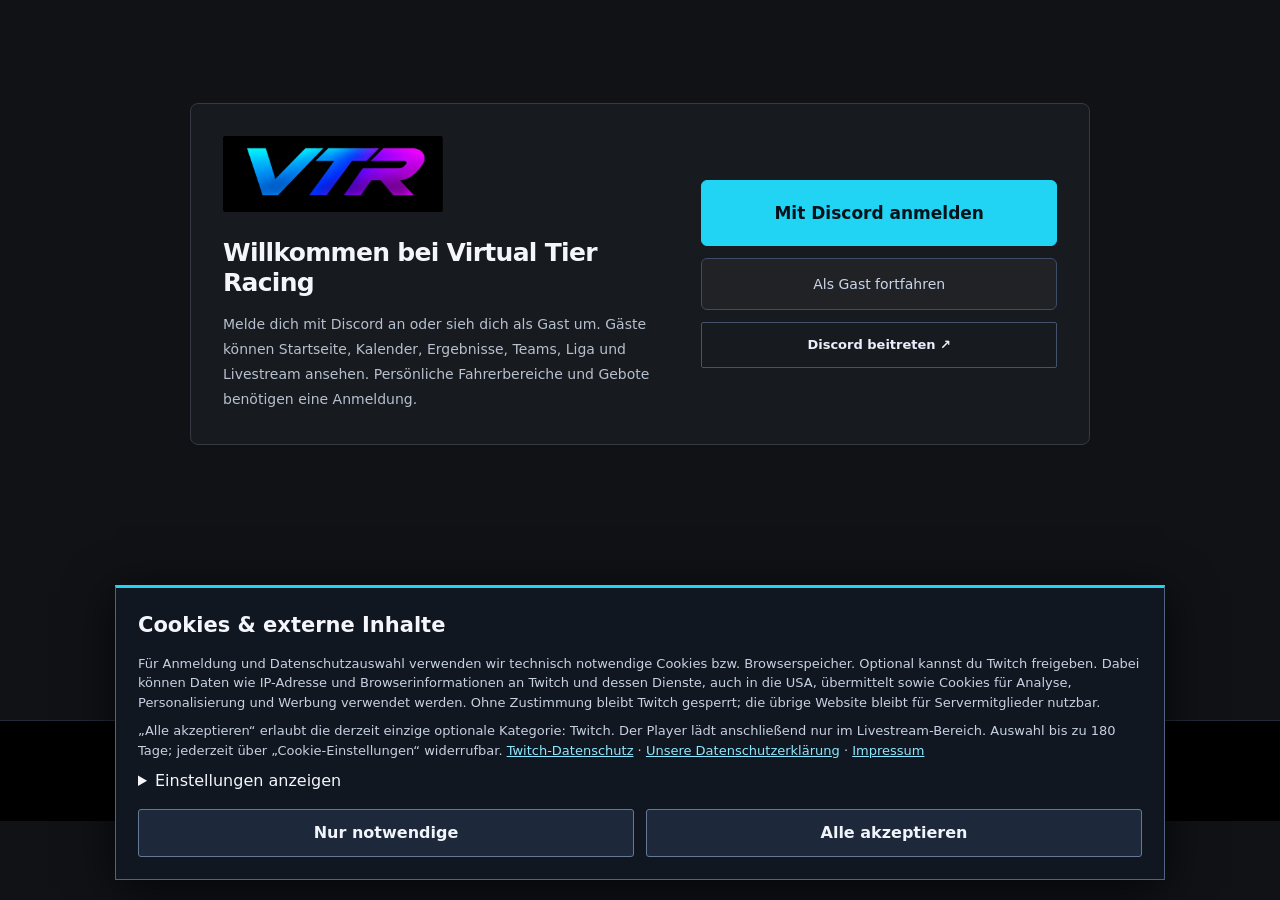
==== commit 985a2c32: "Add Discord invite buttons to homepage and login screen" ====
--- a/index.html
+++ b/index.html
@@ -365,7 +365,7 @@
 .landing-mode footer{display:flex}.landing-mode main{min-height:80svh}.landing-mode #notice{max-width:570px;margin:12px auto;width:100%}
 .cookie-banner{position:fixed;left:20px;right:20px;bottom:20px;z-index:1000;max-width:1050px;margin:auto;background:#111721;border:1px solid #506380;border-top:3px solid #21d4f4;padding:22px;box-shadow:0 8px 45px #000b;max-height:85dvh;overflow:auto;line-height:1.5}.cookie-banner h2{font-size:21px;margin:0 0 12px}.cookie-banner p{font-size:13px;color:#c7d1e2;margin:9px 0}.cookie-banner a{color:#8de8ff}.cookie-actions{display:flex;gap:12px;flex-wrap:wrap;margin-top:16px}.cookie-actions button{min-width:155px;flex:1;background:#1d283a;color:#f0f4fb;border-color:#657896}.cookie-category{display:flex;align-items:center;gap:10px;margin:12px 0;line-height:1.5}.cookie-category input{width:18px;min-width:18px;margin:0}.cookie-status{position:absolute;width:1px;height:1px;overflow:hidden;clip-path:inset(50%)}footer{flex-wrap:wrap}#cookieSettings{font-size:12px;padding:8px 12px}@media(max-width:640px){.cookie-banner{left:10px;right:10px;bottom:10px;padding:17px}.cookie-actions{gap:8px}.cookie-actions button{min-width:0;font-size:12px;padding:12px 8px}}
 </style>
-<link rel="stylesheet" href="assets/vtr-brand.css?v=20261111-logo-1">
+<link rel="stylesheet" href="assets/vtr-brand.css?v=20261111-insights-1">
 <link rel="icon" type="image/jpeg" href="assets/vtr-logo.jpg">
 </head>
 <body class="landing-mode">
@@ -387,11 +387,11 @@
 <div class="page">
 <header class="topbar"><div><div class="top-heading">Fahrermarkt</div><div class="top-sub">Teams, Fahrer und Auktionen</div></div><div class="account-actions" id="accountActions" hidden><button id="logout" class="secondary hidden">Abmelden</button></div></header>
 <main id="dashboard"><section id="entryScreen" class="entry-screen"><div class="entry-brand">VTR <span>TIER 1</span></div><section id="guest" class="guest-login-panel" aria-label="Discord-Anmeldung für Servermitglieder">
-<div id="loginChoice" class="login-choice"><div><span class="login-logo"><img src="assets/vtr-logo.jpg" alt="Virtual Tier Racing" width="1280" height="1280"></span><h2>Willkommen bei Virtual Tier Racing</h2><p>Melde dich mit Discord an oder sieh dich als Gast um. Gäste können Startseite, Kalender, Ergebnisse, Teams, Liga und Livestream ansehen. Persönliche Fahrerbereiche und Gebote benötigen eine Anmeldung.</p></div><div class="login-choice-actions"><button id="login" type="button">Mit Discord anmelden</button><button id="guestContinue" class="outline" type="button">Als Gast fortfahren</button></div></div>
+<div id="loginChoice" class="login-choice"><div><span class="login-logo"><img src="assets/vtr-logo.jpg" alt="Virtual Tier Racing" width="1280" height="1280"></span><h2>Willkommen bei Virtual Tier Racing</h2><p>Melde dich mit Discord an oder sieh dich als Gast um. Gäste können Startseite, Kalender, Ergebnisse, Teams, Liga und Livestream ansehen. Persönliche Fahrerbereiche und Gebote benötigen eine Anmeldung.</p></div><div class="login-choice-actions"><button id="login" type="button">Mit Discord anmelden</button><button id="guestContinue" class="outline" type="button">Als Gast fortfahren</button><a class="portal-button outline" href="https://discord.gg/gppfHs2ZGf" target="_blank" rel="noopener noreferrer">Discord beitreten ↗</a></div></div>
 </section></section>
 <section class="hero dashboard-hero" data-page-view="dashboard" hidden>
-<div class="hero-content"><div class="eyebrow">VIRTUAL TIER RACING / TIER 1</div><h1>VIRTUAL<br>TIER <em>RACING.</em></h1><p>Eine Liga. Ein Grid. Alles im Blick.</p><div class="hero-actions"><a class="portal-button" href="#kalender">Zum Rennkalender</a><a class="portal-button outline" href="#fahrerbereich">Fahrerbereich</a><a class="portal-button outline" href="#livestream">Livestream ansehen</a></div></div>
-<aside class="race-preview"><span class="eyebrow">TIER 1 · NÄCHSTES RENNEN</span><h2 id="heroRaceName">Renntermine folgen.</h2><p id="heroRaceDate">Der Kalender wird von der Ligaleitung veröffentlicht.</p><div class="season-label">SAISON <strong id="leagueSeasonLabel">Noch offen</strong></div></aside>
+<div class="hero-content"><div class="eyebrow">VIRTUAL TIER RACING / TIER 1</div><h1>VIRTUAL<br>TIER <em>RACING.</em></h1><p>Eine Liga. Ein Grid. Alles im Blick.</p><div class="hero-actions"><a class="portal-button" href="#kalender">Zum Rennkalender</a><a class="portal-button outline" href="#fahrerbereich">Fahrerbereich</a><a class="portal-button outline" href="#livestream">Livestream ansehen</a><a class="portal-button outline" href="https://discord.gg/gppfHs2ZGf" target="_blank" rel="noopener noreferrer">Discord beitreten ↗</a></div></div>
+<aside class="race-preview"><span class="eyebrow">TIER 1 · NÄCHSTES RENNEN</span><h2 id="heroRaceName">Renntermine folgen.</h2><p id="heroRaceDate">Der Kalender wird von der Ligaleitung veröffentlicht.</p><p id="heroRaceCountdown" class="next-race-countdown" hidden></p><a class="next-race-link" href="#kalender">Zum Rennkalender ↗</a><div class="season-label">SAISON <strong id="leagueSeasonLabel">Noch offen</strong></div></aside>
 </section>
 <section class="portal-section" data-page-view="league" hidden><div class="section-toolbar"><h2>Aus der Liga</h2><span class="muted">TIER 1</span></div><div id="leagueNews" class="news-grid"><p class="muted">Noch keine Neuigkeiten veröffentlicht.</p></div></section>
 <section class="portal-section" data-page-view="league" hidden><p class="eyebrow">DIE LIGA</p><h1>Virtual Tier Racing</h1><p class="lead">Unser gemeinsamer Ort für die Tier 1.</p><div class="grid"><article class="card"><h2>Alles rund um die Rennen</h2><p>Kalender, Ergebnisse, Fahrerwertung und Teamwertung sind öffentlich einsehbar. Gewertet werden ausschließlich veröffentlichte Rennergebnisse.</p><p>Die Top 10 erhalten 25, 18, 15, 12, 10, 8, 6, 4, 2 und 1 Punkt. Es gibt keine Zusatzpunkte.</p></article><article class="card"><h2>Für Fahrer</h2><p>Mit deinem Discord-Konto erreichst du Statistiken und Fahrerprofile. Dein eigenes Profil wird angezeigt, sobald dein Discord-Konto einem Fahrer zugeordnet ist. Teamchefs können im Fahrermarkt bieten.</p><a href="#fahrerbereich" class="portal-button">Zum Fahrerbereich</a></article></div><article id="leagueRules" class="card prose"><h2>Regelwerk</h2><p class="muted">Das Regelwerk wurde noch nicht veröffentlicht.</p></article></section>
@@ -409,7 +409,7 @@
 <section class="portal-section stream-page" data-page-view="stream" hidden aria-labelledby="streamTitle"><p class="eyebrow">VTR / TWITCH</p><h1 id="streamTitle">Der Stream zur Liga.</h1><p class="muted">Hier läuft der Twitch-Stream von vdr_julian. Ist der Kanal offline, zeigt Twitch den entsprechenden Hinweis.</p><section id="twitchConsentPanel" class="card twitch-consent" aria-labelledby="twitchConsentTitle"><h2 id="twitchConsentTitle">Twitch erst nach deiner Zustimmung laden</h2><p>Der Player verbindet dich mit Twitch Interactive, Inc. in den USA und weiteren von Twitch eingesetzten Diensten. Dabei werden unter anderem deine IP-Adresse, Geräte- und Browserinformationen sowie Informationen über deinen Seitenaufruf übermittelt. Twitch kann Cookies und ähnliche Speichertechniken für Analyse, Personalisierung und Werbung einsetzen. Auch der Stream kann Werbung enthalten.</p><p>Mit „Twitch laden“ willigst du in das Nachladen und diese Verarbeitung einschließlich nicht erforderlicher Speicherzugriffe ein. Ohne Zustimmung kannst du die übrige Website uneingeschränkt nutzen. Deine Auswahl wird, soweit dein Browser dies erlaubt, für bis zu 180 Tage auf diesem Gerät gespeichert. Du kannst sie jederzeit über „Cookie-Einstellungen“ ändern. Beim Verlassen des Livestream-Bereichs stoppt der Player; die gespeicherte Auswahl bleibt bestehen.</p><p><a href="https://legal.twitch.com/de-de/legal/privacy-notice/" target="_blank" rel="noopener noreferrer">Datenschutzerklärung von Twitch</a></p><div class="hero-actions"><button id="twitchAccept" class="outline" type="button">Twitch laden</button><button id="twitchDecline" class="outline" type="button">Twitch nicht laden</button></div><p id="twitchChoiceStatus" role="status"></p></section><button id="twitchRevoke" class="outline" type="button" hidden>Twitch stoppen und Einwilligung widerrufen</button><div id="twitchFrame" class="twitch-frame" hidden><iframe id="twitchPlayer" title="Twitch-Livestream von vdr_julian" allow="autoplay; fullscreen; picture-in-picture" allowfullscreen loading="lazy" referrerpolicy="strict-origin-when-cross-origin"></iframe></div><p class="muted">Ein Widerruf stoppt das eingebettete Video und weitere Verbindungen des Players. Bereits gesetzte Twitch-Cookies kannst du in den Einstellungen deines Browsers löschen.</p><p class="muted">Falls der Player nicht lädt, öffne den Stream direkt auf Twitch.</p><a class="portal-button outline" href="https://www.twitch.tv/vdr_julian" target="_blank" rel="noopener noreferrer">Auf Twitch ansehen</a></section>
 <div id="app">
 <section id="auctionPage" data-page-view="auctions" hidden aria-labelledby="auctionPageTitle"><header class="auction-page-header"><h2 id="auctionPageTitle">Live-Auktionen</h2><p class="muted">Aktuelle Fahrerauktion und Gebotsverlauf.</p></header><p id="auctionNotice" role="status" aria-live="polite"></p><div id="auctions" class="grid"></div></section>
-<section id="statistics-section" data-page-view="statistics" hidden><h2 class="section">Fahrerstatistiken</h2><p class="muted">Punkte, Siege und Platzierungen aus veröffentlichten Rennergebnissen. Wähle einen Fahrer für sein vollständiges Profil.</p><form id="statisticsFilter" class="race-filter"><label>Saison / Meisterschaft<input id="statisticsSeason" list="statisticsSeasons" maxlength="40" required><datalist id="statisticsSeasons"></datalist></label><button type="submit" class="outline">Anzeigen</button></form><p id="driverLinkHint" class="muted" hidden>Dein Discord-Konto ist noch keinem Fahrerprofil zugeordnet. Du kannst alle veröffentlichten Fahrerstatistiken ansehen.</p><section id="ownStatistics" class="card" hidden></section><div id="statisticsList" class="card"><p class="muted">Statistiken werden geladen …</p></div></section><section id="results-section" data-page-view="results" hidden><h2 class="section">Rennergebnisse</h2>
+<section id="statistics-section" data-page-view="statistics" hidden><h2 class="section">Fahrerstatistiken</h2><p class="muted">Punkte, Siege und Platzierungen aus veröffentlichten Rennergebnissen. Wähle einen Fahrer für sein vollständiges Profil.</p><form id="statisticsFilter" class="race-filter"><label>Saison / Meisterschaft<input id="statisticsSeason" list="statisticsSeasons" maxlength="40" required><datalist id="statisticsSeasons"></datalist></label><button type="submit" class="outline">Anzeigen</button></form><p id="driverLinkHint" class="muted" hidden>Dein Discord-Konto ist noch keinem Fahrerprofil zugeordnet. Du kannst alle veröffentlichten Fahrerstatistiken ansehen.</p><section id="ownStatistics" class="card" hidden></section><section id="driverComparison" class="card driver-comparison" aria-labelledby="comparisonTitle"><p class="stats-eyebrow">Das direkte Duell</p><h3 id="comparisonTitle">Fahrer vergleichen</h3><p class="stats-note">Zwei Fahrer, eine Saison. Vergleiche ihre Werte und den Verlauf der Meisterschaft.</p><form id="comparisonForm" class="comparison-form"><label>Fahrer 1<select id="comparisonFirst" required></select></label><label>Fahrer 2<select id="comparisonSecond" required></select></label><button type="submit" class="outline">Vergleichen</button></form><p id="comparisonNotice" class="stats-note" role="status"></p><div id="comparisonResult"></div></section><h3 class="stats-all-title">Alle Fahrer</h3><div id="statisticsList" class="card"><p class="muted">Statistiken werden geladen …</p></div></section><section id="results-section" data-page-view="results" hidden><h2 class="section">Rennergebnisse</h2>
 <form id="raceFilter" class="race-filter"><label>Saison / Meisterschaft<input id="raceSeason" name="season" list="raceSeasons" maxlength="40" required><datalist id="raceSeasons"></datalist></label><button type="submit" class="outline">Anzeigen</button></form>
 <div id="raceList" class="card"><p class="muted">Noch keine Rennergebnisse verfügbar.</p></div>
 <div class="standings-grid"><section class="card"><h3>Fahrerwertung</h3><div id="driverStandings"></div></section><section class="card"><h3>Teamwertung</h3><div id="teamStandings"></div></section></div>
@@ -429,7 +429,7 @@
 </div>
 
 <section id="cookieBanner" class="cookie-banner" aria-labelledby="cookieHeading"><h2 id="cookieHeading" tabindex="-1">Cookies &amp; externe Inhalte</h2><p>Für Anmeldung und Datenschutzauswahl verwenden wir technisch notwendige Cookies bzw. Browserspeicher. Optional kannst du Twitch freigeben. Dabei können Daten wie IP-Adresse und Browserinformationen an Twitch und dessen Dienste, auch in die USA, übermittelt sowie Cookies für Analyse, Personalisierung und Werbung verwendet werden. Ohne Zustimmung bleibt Twitch gesperrt; die übrige Website bleibt für Servermitglieder nutzbar.</p><p>„Alle akzeptieren“ erlaubt die derzeit einzige optionale Kategorie: Twitch. Der Player lädt anschließend nur im Livestream-Bereich. Auswahl bis zu 180 Tage; jederzeit über „Cookie-Einstellungen“ widerrufbar. <a href="https://legal.twitch.com/de-de/legal/privacy-notice/" target="_blank" rel="noopener noreferrer">Twitch-Datenschutz</a> · <a href="datenschutz.html">Unsere Datenschutzerklärung</a> · <a href="impressum.html">Impressum</a></p><details id="cookieDetails"><summary>Einstellungen anzeigen</summary><label class="cookie-category"><input type="checkbox" checked disabled>Technisch notwendig – Anmeldung und Datenschutzauswahl</label><label class="cookie-category"><input id="cookieTwitch" type="checkbox">Twitch – Video, mögliche Analyse und Werbung</label><button id="cookieSave" class="outline" type="button">Auswahl speichern</button></details><div class="cookie-actions"><button id="cookieNecessary" class="outline" type="button">Nur notwendige</button><button id="cookieAcceptAll" class="outline" type="button">Alle akzeptieren</button></div></section><p id="cookieStatus" class="cookie-status" role="status" aria-live="polite"></p>
-<script type="module" src="app.js?v=20261111-driver-role-1"></script>
+<script type="module" src="app.js?v=20261111-insights-1"></script>
 </body></html>
 
 
@@ -445,3 +445,5 @@
 
 
 
+
+
--- a/assets/vtr-brand.css
+++ b/assets/vtr-brand.css
@@ -34,3 +34,37 @@
 @media(max-width:760px){.sidebar{padding:13px 20px}.sidebar .brand{gap:10px}.sidebar .brand .brand-logo{width:105px;height:36px}.sidebar .brand .brand-name{font-size:8px;letter-spacing:.7px}.brand small{font-size:8px}.menu-toggle{font-size:12px}.sidebar nav .nav-link{font-size:13px}.hero.dashboard-hero{min-height:0}.hero.dashboard-hero h1{font-size:48px}.race-preview{margin-top:15px}.login-logo{width:190px;height:65px}footer{gap:12px;font-size:11px}}
 @media(max-width:360px){.sidebar .brand .brand-name{font-size:7px;padding-left:8px}.sidebar .brand .brand-logo{width:88px;height:31px}.sidebar .brand{gap:6px}.sidebar{padding:12px 16px}.hero.dashboard-hero h1{font-size:42px}.menu-toggle{padding:8px 10px}}
 @media(prefers-reduced-motion:reduce){*{transition:none!important}}
+
+
+/* Driver statistics: personal season overview and compact race history. */
+#ownStatistics{padding:28px;margin-bottom:36px;border-radius:8px;background:linear-gradient(125deg,#142130 0%,#10141b 48%,#181326 100%);position:relative;overflow:hidden}
+#ownStatistics:before{content:'';position:absolute;inset:0 0 auto;height:3px;background:var(--vtr-gradient)}
+.stats-personal-header{display:flex;justify-content:space-between;align-items:center;gap:24px;margin-bottom:26px}.stats-identity{min-width:0}.stats-eyebrow{color:#86dff1;font-size:10px;letter-spacing:1.8px;text-transform:uppercase;margin:0 0 9px;line-height:1.6}
+#ownStatistics .stats-identity h3{font-size:clamp(25px,3vw,38px);font-weight:750;letter-spacing:-.8px;margin:0;overflow-wrap:anywhere;line-height:1.15}.stats-team{font-size:13px;color:#b6c3d6;margin:9px 0 0;line-height:1.5}
+.stats-number{font-size:clamp(40px,6vw,72px);font-weight:850;font-style:italic;letter-spacing:-3px;line-height:1;color:#71ddf5;flex-shrink:0;font-variant-numeric:tabular-nums}
+#ownStatistics .driver-stat-grid,.driver-statistics .driver-stat-grid{grid-template-columns:repeat(4,minmax(0,1fr));gap:12px;margin:0 0 20px}
+#ownStatistics .driver-stat,.driver-statistics .driver-stat{background:#080d15a6;border:1px solid #2c3749;border-radius:5px;padding:18px;min-width:0}
+#ownStatistics .driver-stat dt,.driver-statistics .driver-stat dt{font-size:11px;color:#b3bfd2;letter-spacing:.2px;line-height:1.5}
+#ownStatistics .driver-stat dd,.driver-statistics .driver-stat dd{font-size:32px;font-weight:750;margin:8px 0 0;line-height:1.1;color:#f6f8ff;letter-spacing:-.8px;overflow-wrap:anywhere}
+#ownStatistics .driver-stat-grid .driver-stat:first-child,.driver-statistics .driver-stat-grid .driver-stat:first-child{border-color:#30758b;background:#10283480}
+#ownStatistics .driver-stat-grid .driver-stat:first-child dd,.driver-statistics .driver-stat-grid .driver-stat:first-child dd{color:#79e8f7}
+.stats-detail-grid{display:grid;grid-template-columns:repeat(4,minmax(0,1fr));gap:18px;margin:0;padding:0 0 18px;border-bottom:1px solid #2a3444}
+#ownStatistics .stats-detail-grid .driver-stat,.driver-statistics .stats-detail-grid .driver-stat{border:0;border-radius:0;padding:0;background:none}
+#ownStatistics .stats-detail-grid dd,.driver-statistics .stats-detail-grid dd{font-size:21px;letter-spacing:-.3px;margin-top:6px}
+.stats-statuses{display:flex;flex-wrap:wrap;gap:8px 22px;margin:16px 0 7px;font-size:12px;line-height:1.6;color:#a9b7cc}.stats-statuses strong{color:#ecf1fa;font-weight:600;margin-right:3px}
+.stats-note{font-size:11px;color:#9eacc1;line-height:1.6;margin:0}.stats-details{margin-bottom:25px}
+.stats-recent{padding-top:22px;border-top:1px solid #2a3444}.stats-recent-heading{display:flex;justify-content:space-between;align-items:baseline;gap:12px;margin-bottom:14px}.stats-recent-heading h4{font-size:15px;font-weight:650;margin:0;color:#eff4fc}
+.stats-race-list{list-style:none;margin:0;padding:0}.stats-race-row{display:flex;align-items:center;gap:14px;padding:15px 0;border-bottom:1px solid #283142}.stats-race-row:last-child{border-bottom:0}
+.stats-finish{display:flex;align-items:center;justify-content:center;min-width:48px;height:44px;border:1px solid #364257;background:#182131;border-radius:4px;color:#e2eafa;font-size:16px;font-weight:750;font-variant-numeric:tabular-nums}.stats-finish-podium{color:#7de7f6;border-color:#317184;background:#112b36}
+.stats-race-name{min-width:0;flex:1}.stats-race-name h4{font-size:14px;font-weight:600;margin:0 0 4px;overflow-wrap:anywhere;line-height:1.5}.stats-race-name p{font-size:11px;color:#a7b5c9;line-height:1.6;margin:0;overflow-wrap:anywhere}
+.stats-race-points{display:flex;flex-direction:column;align-items:flex-end;min-width:42px;gap:3px}.stats-race-points strong{font-size:21px;font-weight:700;font-variant-numeric:tabular-nums;color:#f0f6ff}.stats-race-points span{font-size:10px;color:#9fafc6}
+.stats-personal-footer{display:flex;justify-content:space-between;align-items:center;gap:18px;margin-top:20px;padding-top:20px;border-top:1px solid #2a3444}.stats-personal-footer button{flex-shrink:0;font-size:12px;padding:11px 15px}
+.stats-empty{padding:20px;border:1px dashed #3b4960;border-radius:5px;background:#0a111b80;color:#b3c0d4;font-size:13px;line-height:1.8;margin:0}.stats-all-title{font-size:18px;margin:0 0 16px;font-weight:650}
+.driver-statistics{margin-top:26px}.driver-statistics>h3{font-size:16px;margin-bottom:18px}.driver-statistics .stats-race-name h4{font-size:13px}
+@media(max-width:640px){#ownStatistics{padding:21px 17px}.stats-personal-header{gap:12px;margin-bottom:22px}.stats-number{font-size:46px;letter-spacing:-2px}.stats-eyebrow{font-size:9px;letter-spacing:1.2px}#ownStatistics .stats-identity h3{font-size:25px}#ownStatistics .driver-stat-grid,.driver-statistics .driver-stat-grid{grid-template-columns:repeat(2,minmax(0,1fr));gap:10px}#ownStatistics .driver-stat,.driver-statistics .driver-stat{padding:15px}#ownStatistics .driver-stat dd,.driver-statistics .driver-stat dd{font-size:28px}.stats-detail-grid{grid-template-columns:repeat(2,minmax(0,1fr));gap:18px 14px}.stats-personal-footer{align-items:stretch;flex-direction:column;gap:12px}.stats-personal-footer button{width:100%}.stats-recent-heading{align-items:flex-start;flex-direction:column;gap:4px}.stats-race-row{gap:10px}.stats-finish{min-width:42px;height:40px;font-size:14px}.stats-race-points strong{font-size:19px}.stats-race-name h4{font-size:13px}.stats-statuses{gap:6px 14px}}
+
+
+/* Race preview, championship progression and driver comparison. */
+.hero.dashboard-hero .next-race-countdown{color:#76e6f5;font-size:21px;font-weight:650;letter-spacing:-.4px;margin:20px 0 12px}.next-race-link{color:#becce2;text-decoration:none;font-size:12px;border-bottom:1px solid #485974;padding-bottom:5px;display:inline-block}.next-race-link:hover{color:#79e8f6;border-color:#79e8f6}
+.wm-chart{margin:26px 0;padding:22px 0;border-top:1px solid #2c3749;border-bottom:1px solid #2c3749;min-width:0}.wm-chart h4{font-size:15px;font-weight:650;margin:0}.wm-chart-header{display:flex;justify-content:space-between;align-items:center;gap:16px;margin-bottom:16px}.wm-chart-controls{display:flex;gap:5px}.wm-chart-controls button{font-size:11px;padding:8px 12px;min-height:35px}.wm-chart-controls button[aria-pressed=true]{background:#17313d;color:#8cebf6;border-color:#39849a}.wm-chart-legend{display:flex;flex-wrap:wrap;gap:12px 22px;font-size:12px;margin-bottom:10px}.wm-chart-legend span{overflow-wrap:anywhere}.wm-chart-legend span:before{content:'';display:inline-block;width:15px;height:3px;background:currentColor;vertical-align:middle;margin-right:7px}.wm-series-0{color:#69dff3}.wm-series-1{color:#e6a0ff}.wm-chart-plot svg{display:block;width:100%;height:auto;min-height:160px;overflow:visible}.wm-line{stroke-width:3;stroke:currentColor;stroke-linecap:round;stroke-linejoin:round;vector-effect:non-scaling-stroke}.wm-line.wm-series-1{stroke-dasharray:7 5}.wm-dot{stroke:#111923;stroke-width:2;fill:currentColor}.wm-dot:hover,.wm-dot:focus{r:8;stroke:#fff;outline:none}.wm-gridline{stroke:#2b3647;stroke-dasharray:3 5}.wm-axis{fill:#a8b8cc;font-size:11px;font-family:inherit}.wm-chart-readout{min-height:2.8em;line-height:1.6;font-size:12px;color:#c4d2e6;margin:6px 0 12px;overflow-wrap:anywhere}.wm-chart-data{margin-top:16px;min-width:0}.wm-chart-data summary{cursor:pointer;font-size:12px;color:#bdcce1;padding:8px 0}.wm-chart-data .race-table-wrap{margin-top:10px}.driver-comparison{padding:26px;margin-bottom:30px}.driver-comparison>h3{font-size:24px;margin:6px 0 12px;letter-spacing:-.5px}.comparison-form{display:grid;grid-template-columns:1fr 1fr auto;align-items:end;gap:12px;margin:22px 0 14px}.comparison-form label{font-size:12px;color:#bac8dd;display:flex;flex-direction:column;gap:8px;min-width:0}.comparison-form select{width:100%;min-width:0;box-sizing:border-box;padding:12px;background:#0a1019;color:#f0f5ff;border:1px solid #374760;font:inherit}.comparison-form button{min-height:43px;font-size:12px;padding:11px 18px}.comparison-metrics{margin:24px 0 10px}.comparison-metric{display:grid;grid-template-columns:1fr 1fr 1fr;gap:16px;padding:13px 0;border-bottom:1px solid #293447;font-size:13px;align-items:center}.comparison-metric>span{color:#aebdd2}.comparison-metric strong{text-align:center;overflow-wrap:anywhere;font-weight:600}.comparison-metric .comparison-better{color:#83e6f3;background:#12323f;border-radius:3px;justify-self:center;padding:4px 10px}.comparison-names{background:#111c2b;padding:16px 12px;font-size:12px;border-bottom:1px solid #3b4960}.comparison-duel h4{font-size:17px;margin:0 0 14px}.comparison-duel>p:not(.stats-note){font-size:17px;font-weight:650;line-height:1.6;overflow-wrap:anywhere}.comparison-duel .stats-note{margin-bottom:18px}
+@media(max-width:640px){.driver-comparison{padding:22px 17px}.comparison-form{grid-template-columns:1fr;gap:14px}.comparison-form button{width:100%}.wm-chart{padding:20px 0}.wm-chart-header{align-items:flex-start;flex-wrap:wrap;gap:12px}.wm-chart-controls button{padding:8px 10px}.wm-chart-legend{font-size:11px}.wm-chart-plot svg{min-height:130px}.comparison-metric{font-size:12px;gap:8px}.comparison-names{padding:13px 7px;font-size:11px}.comparison-metric .comparison-better{padding:3px 6px}.hero.dashboard-hero .next-race-countdown{font-size:20px}}
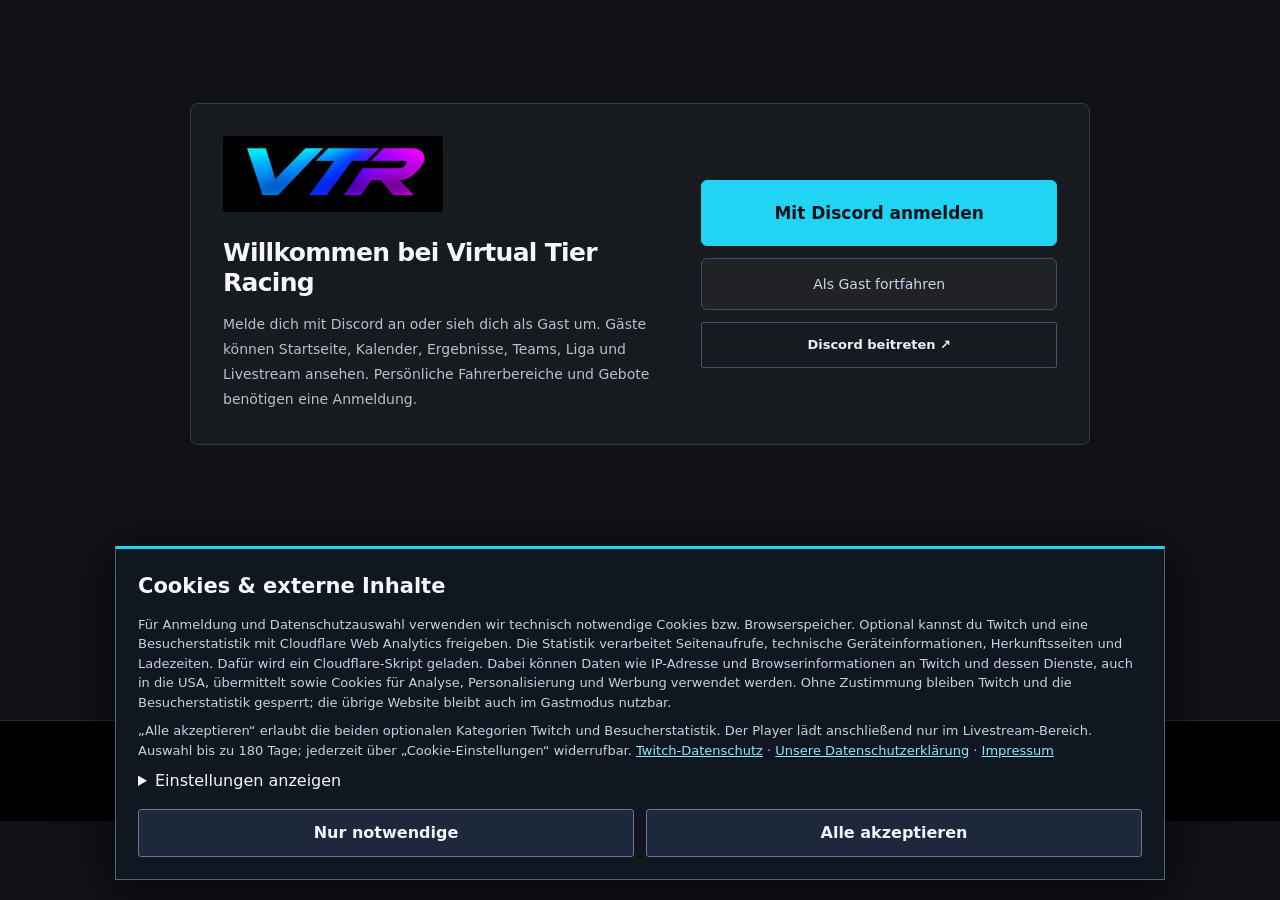
==== commit e67d9293: "Enable opt-in Cloudflare visitor analytics with separate consent and privacy notice" ====
--- a/index.html
+++ b/index.html
@@ -428,8 +428,8 @@
 </main><footer><span class="footer-logo"><img src="assets/vtr-logo.jpg" alt="VTR" width="1280" height="1280" loading="lazy"></span><span>Virtual Tier Racing · Tier 1<br><small>Unabhängige Community-Liga. Kein offizielles Angebot der Formel 1 oder ihrer Teams.</small></span><a href="impressum.html">Impressum</a><a href="datenschutz.html">Datenschutz</a><button id="cookieSettings" class="outline" type="button">Cookie-Einstellungen</button></footer>
 </div>
 
-<section id="cookieBanner" class="cookie-banner" aria-labelledby="cookieHeading"><h2 id="cookieHeading" tabindex="-1">Cookies &amp; externe Inhalte</h2><p>Für Anmeldung und Datenschutzauswahl verwenden wir technisch notwendige Cookies bzw. Browserspeicher. Optional kannst du Twitch freigeben. Dabei können Daten wie IP-Adresse und Browserinformationen an Twitch und dessen Dienste, auch in die USA, übermittelt sowie Cookies für Analyse, Personalisierung und Werbung verwendet werden. Ohne Zustimmung bleibt Twitch gesperrt; die übrige Website bleibt für Servermitglieder nutzbar.</p><p>„Alle akzeptieren“ erlaubt die derzeit einzige optionale Kategorie: Twitch. Der Player lädt anschließend nur im Livestream-Bereich. Auswahl bis zu 180 Tage; jederzeit über „Cookie-Einstellungen“ widerrufbar. <a href="https://legal.twitch.com/de-de/legal/privacy-notice/" target="_blank" rel="noopener noreferrer">Twitch-Datenschutz</a> · <a href="datenschutz.html">Unsere Datenschutzerklärung</a> · <a href="impressum.html">Impressum</a></p><details id="cookieDetails"><summary>Einstellungen anzeigen</summary><label class="cookie-category"><input type="checkbox" checked disabled>Technisch notwendig – Anmeldung und Datenschutzauswahl</label><label class="cookie-category"><input id="cookieTwitch" type="checkbox">Twitch – Video, mögliche Analyse und Werbung</label><button id="cookieSave" class="outline" type="button">Auswahl speichern</button></details><div class="cookie-actions"><button id="cookieNecessary" class="outline" type="button">Nur notwendige</button><button id="cookieAcceptAll" class="outline" type="button">Alle akzeptieren</button></div></section><p id="cookieStatus" class="cookie-status" role="status" aria-live="polite"></p>
-<script type="module" src="app.js?v=20261111-insights-1"></script>
+<section id="cookieBanner" class="cookie-banner" aria-labelledby="cookieHeading"><h2 id="cookieHeading" tabindex="-1">Cookies &amp; externe Inhalte</h2><p>Für Anmeldung und Datenschutzauswahl verwenden wir technisch notwendige Cookies bzw. Browserspeicher. Optional kannst du Twitch und eine Besucherstatistik mit Cloudflare Web Analytics freigeben. Die Statistik verarbeitet Seitenaufrufe, technische Geräteinformationen, Herkunftsseiten und Ladezeiten. Dafür wird ein Cloudflare-Skript geladen. Dabei können Daten wie IP-Adresse und Browserinformationen an Twitch und dessen Dienste, auch in die USA, übermittelt sowie Cookies für Analyse, Personalisierung und Werbung verwendet werden. Ohne Zustimmung bleiben Twitch und die Besucherstatistik gesperrt; die übrige Website bleibt auch im Gastmodus nutzbar.</p><p>„Alle akzeptieren“ erlaubt die beiden optionalen Kategorien Twitch und Besucherstatistik. Der Player lädt anschließend nur im Livestream-Bereich. Auswahl bis zu 180 Tage; jederzeit über „Cookie-Einstellungen“ widerrufbar. <a href="https://legal.twitch.com/de-de/legal/privacy-notice/" target="_blank" rel="noopener noreferrer">Twitch-Datenschutz</a> · <a href="datenschutz.html">Unsere Datenschutzerklärung</a> · <a href="impressum.html">Impressum</a></p><details id="cookieDetails"><summary>Einstellungen anzeigen</summary><label class="cookie-category"><input type="checkbox" checked disabled>Technisch notwendig – Anmeldung und Datenschutzauswahl</label><label class="cookie-category"><input id="cookieTwitch" type="checkbox">Twitch – Video, mögliche Analyse und Werbung</label><label class="cookie-category"><input id="cookieAnalytics" type="checkbox">Besucherstatistik – Cloudflare Web Analytics</label><p>Ein Widerruf der Besucherstatistik lädt die Seite neu und beendet dadurch das Statistikskript.</p><button id="cookieSave" class="outline" type="button">Auswahl speichern</button></details><div class="cookie-actions"><button id="cookieNecessary" class="outline" type="button">Nur notwendige</button><button id="cookieAcceptAll" class="outline" type="button">Alle akzeptieren</button></div></section><p id="cookieStatus" class="cookie-status" role="status" aria-live="polite"></p>
+<script type="module" src="app.js?v=20261112-analytics-1"></script>
 </body></html>
 
 
@@ -447,3 +447,4 @@
 
 
 
+
